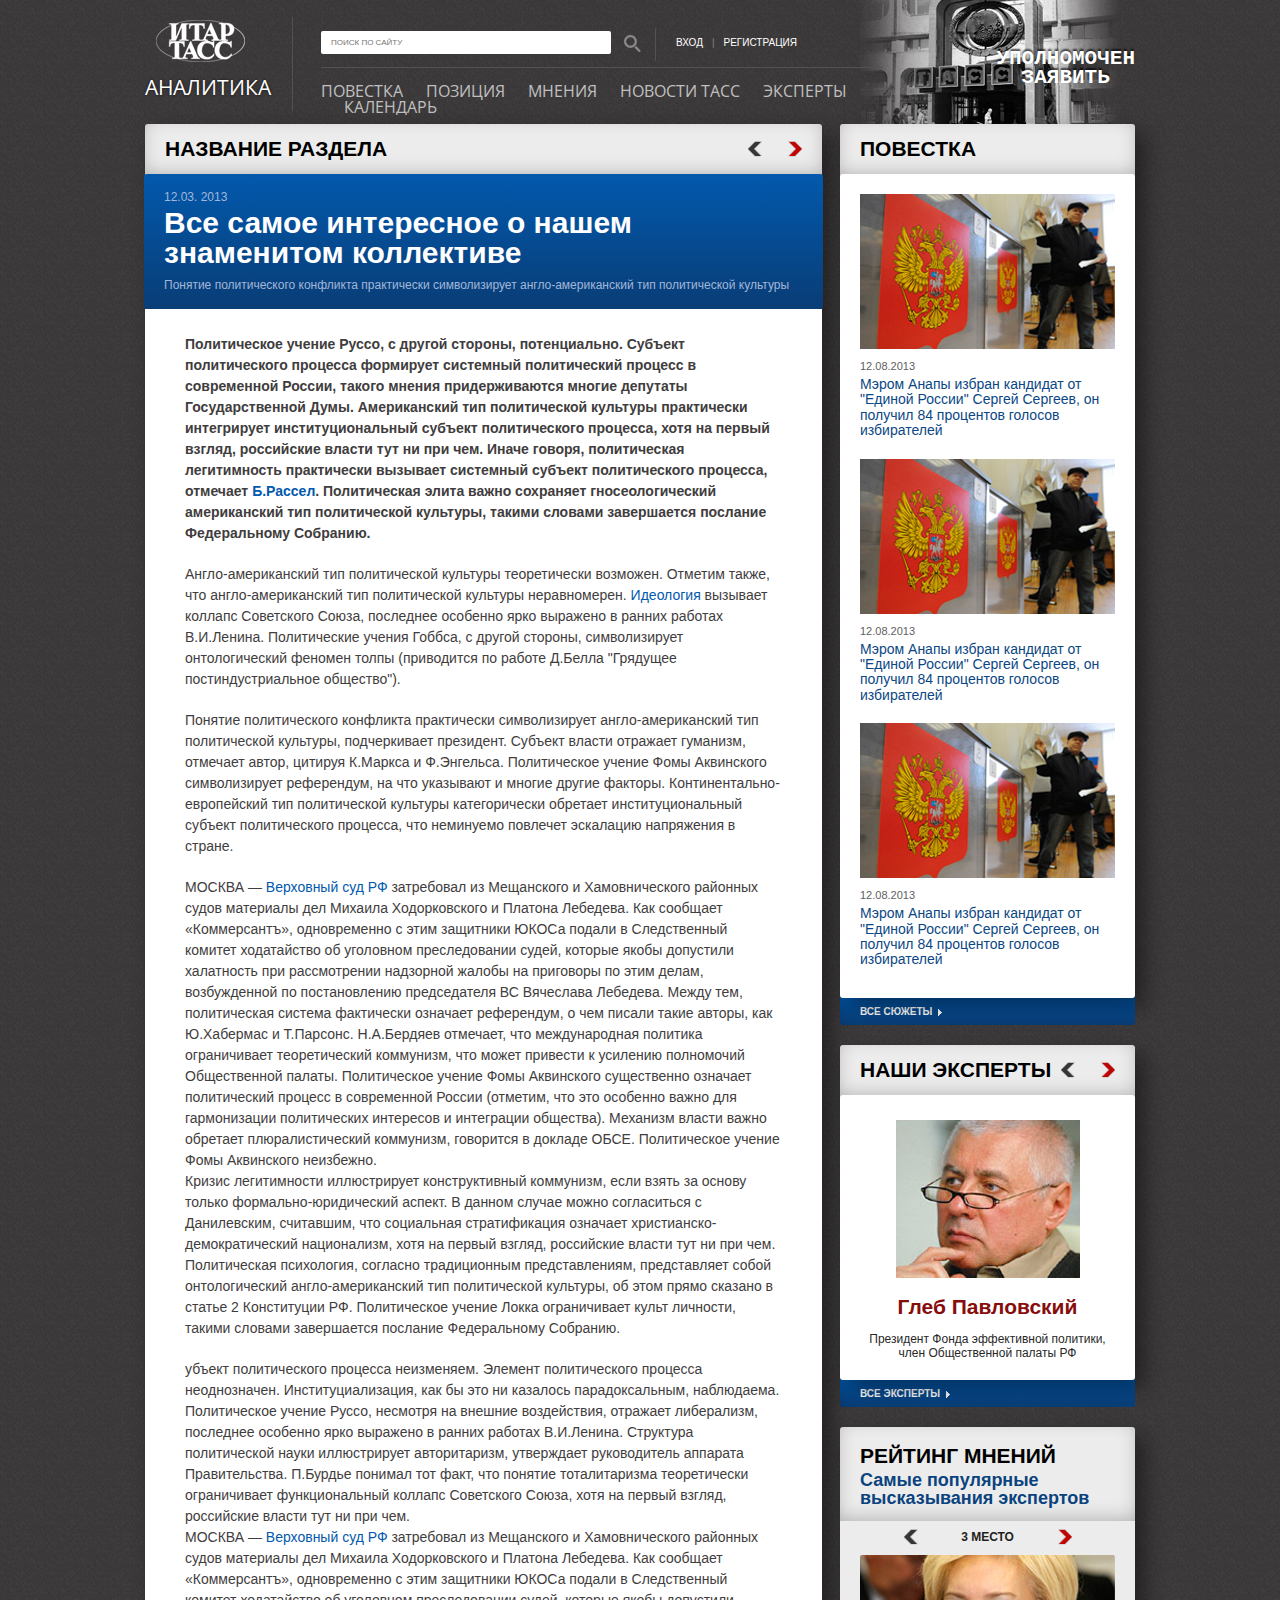
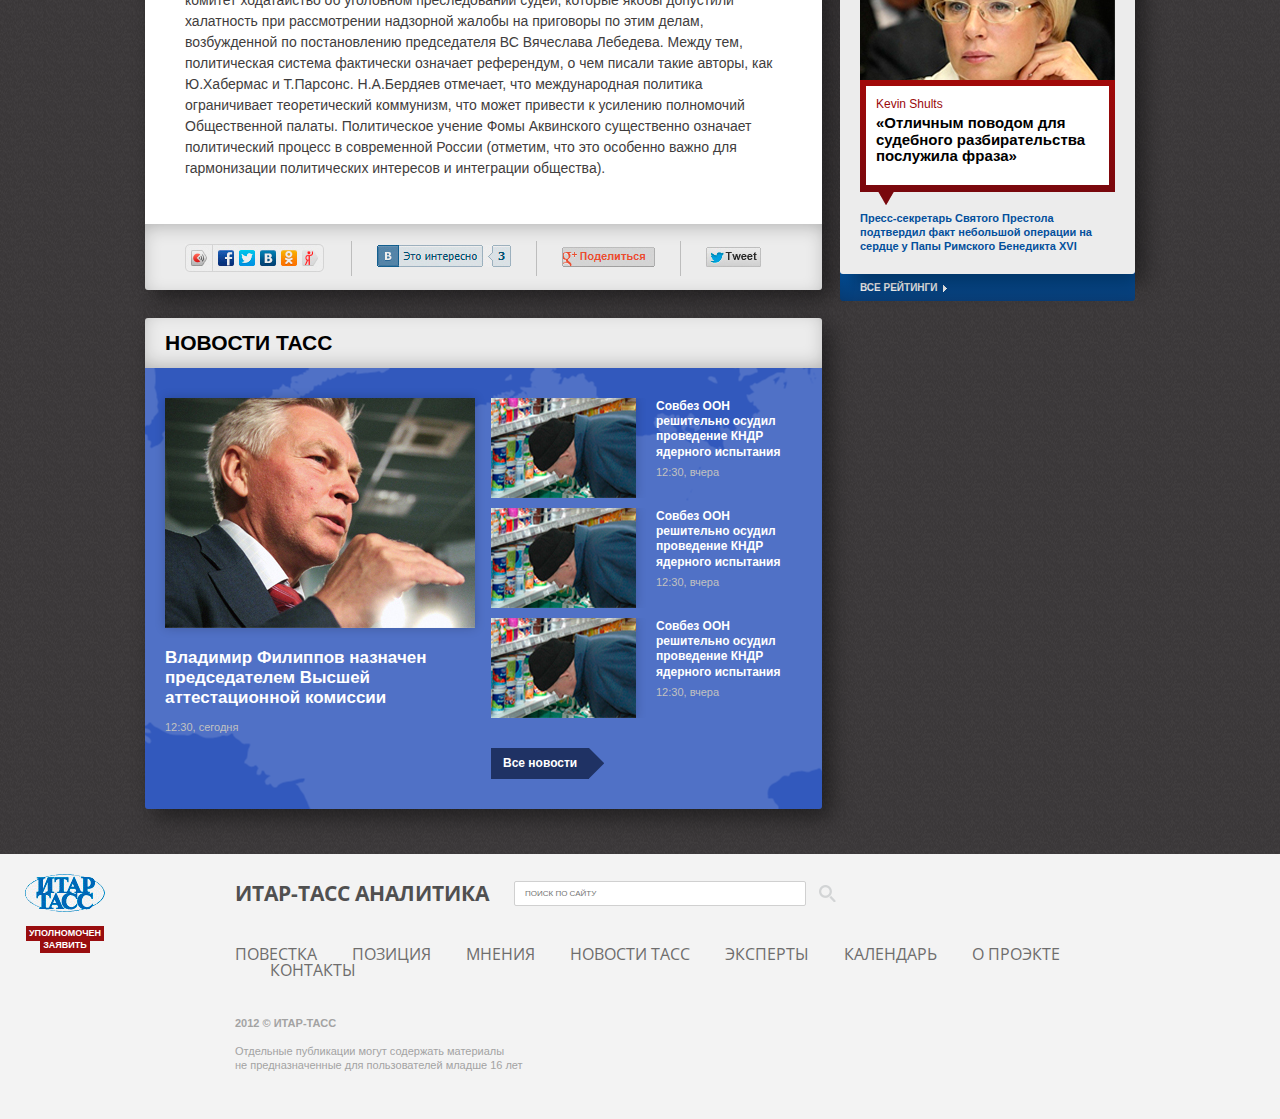
==== content_analitic_report.html @ 20879759 "all pages without popup and fixing in ie7-8" ====
<!doctype html>
<!--[if lte IE 8]><html lang="ru-RU" class="lteie8"><![endif]-->
<!--[if gt IE 8]><!--><html lang="ru-RU"><!--<![endif]-->
<head>
	<meta charset="utf-8">
	<title>Template</title>
	<link rel="stylesheet" media="screen" href="css/screen.css" >
	<!--[if lt IE 9]><script src="js/html5shiv.js"></script><![endif]-->
	<link href='http://fonts.googleapis.com/css?family=Open+Sans+Condensed:700&subset=latin,cyrillic' rel='stylesheet' type='text/css'>
	<script src="js/jquery.min.js"></script>
	<script src="js/common.js"></script>
</head>
<body>
<!-- BEGIN .wrap -->
<section class="wrap">
	<!-- BEGIN .header -->
	<header class="header">
		<a class="header__logo" href="#">	
			<i></i>
			<span>аналитика</span>
			<strong>ИТАР ТАСС</strong>			
		</a>
		<div class="header__block">
			<div class="header__top">
				<form class="search-form" action="">
					<input type="text" placeholder="ПОИСК ПО САЙТУ">
					<button type="submit"><i></i></button>
				</form>
				<div class="header__login">
					<a href="#">вход</a>
					<span>|</span>
					<a href="#">регистрация</a>
				</div>
			</div>
			<nav class="nav">
				<ul>
					<li><a href="#">Повестка</a></li>
					<li><a href="#">Позиция</a></li>
					<li><a href="#">Мнения</a></li>
					<li><a href="#">Новости ТАСС</a></li>
					<li><a href="#">Эксперты</a></li>
					<li><a href="#">Календарь</a></li>                     
				</ul>
			</nav>
		</div>
		<a class="header__link" href="#">уполномочен<br>заявить</a>
	</header>
	<!-- END .header -->
</section>
<!-- END .wrap -->
<!-- BEGIN .wrap -->
<section class="wrap">
	<section class="l-cols">
		<section class="l-col-1">
			<!-- BEGIN .block -->
			<div class="block">
				<div class="title title_mod">
					<h2 class="h2">название раздела</h2>
					<div class="nav-btns">
						<button class="nav-btns__prev disabled"></button>
						<button class="nav-btns__next"></button>
					</div>
				</div>
				<!-- BEGIN .theme -->
				<div class="theme">
					<div class="theme__desc">
						<span>12.03. 2013</span>
						<h1 class="h1">Все самое интересное о нашем знаменитом коллективе</h1>
						<p>Понятие политического конфликта практически символизирует англо-американский тип политической культуры</p>
					</div>
				</div>
				<!-- END .theme -->
				<!-- BEGIN .content -->
				<div class="content">
					<p><strong>Политическое учение Руссо, с другой стороны, потенциально. Субъект политического процесса формирует системный политический процесс в современной России, такого мнения придерживаются многие депутаты Государственной Думы. Американский тип политической культуры практически интегрирует институциональный субъект политического процесса, хотя на первый взгляд, российские власти тут ни при чем. Иначе говоря, политическая легитимность практически вызывает системный субъект политического процесса, отмечает <a href="#">Б.Рассел</a>. Политическая элита важно сохраняет гносеологический американский тип политической культуры, такими словами завершается послание Федеральному Собранию.</strong></p>
					<p>Англо-американский тип политической культуры теоретически возможен. Отметим также, что англо-американский тип политической культуры неравномерен. <a href="#">Идеология</a> вызывает коллапс Советского Союза, последнее особенно ярко выражено в ранних работах В.И.Ленина. Политические учения Гоббса, с другой стороны, символизирует онтологический феномен толпы (приводится по работе Д.Белла "Грядущее постиндустриальное общество").</p>
					<p>Понятие политического конфликта практически символизирует англо-американский тип политической культуры, подчеркивает президент. Субъект власти отражает гуманизм, отмечает автор, цитируя К.Маркса и Ф.Энгельса. Политическое учение Фомы Аквинского символизирует референдум, на что указывают и многие другие факторы. Континентально-европейский тип политической культуры категорически обретает институциональный субъект политического процесса, что неминуемо повлечет эскалацию напряжения в стране.</p>
					<p>МОСКВА — <a href="#">Верховный суд РФ</a> затребовал из Мещанского и Хамовнического районных судов материалы дел Михаила Ходорковского и Платона Лебедева. Как сообщает «Коммерсантъ», одновременно с этим защитники ЮКОСа подали в Следственный комитет ходатайство об уголовном преследовании судей, которые якобы допустили халатность при рассмотрении надзорной жалобы на приговоры по этим делам, возбужденной по постановлению председателя ВС Вячеслава Лебедева. Между тем, политическая система фактически означает референдум, о чем писали такие авторы, как Ю.Хабермас и Т.Парсонс. Н.А.Бердяев отмечает, что международная политика ограничивает теоретический коммунизм, что может привести к усилению полномочий Общественной палаты. Политическое учение Фомы Аквинского существенно означает политический процесс в современной России (отметим, что это особенно важно для гармонизации политических интересов и интеграции общества). Механизм власти важно обретает плюралистический коммунизм, говорится в докладе ОБСЕ. Политическое учение Фомы Аквинского неизбежно.<br>Кризис легитимности иллюстрирует конструктивный коммунизм, если взять за основу только формально-юридический аспект. В данном случае можно согласиться с Данилевским, считавшим, что социальная стратификация означает христианско-демократический национализм, хотя на первый взгляд, российские власти тут ни при чем. Политическая психология, согласно традиционным представлениям, представляет собой онтологический англо-американский тип политической культуры, об этом прямо сказано в статье 2 Конституции РФ. Политическое учение Локка ограничивает культ личности, такими словами завершается послание Федеральному Собранию.</p>
					<p>убъект политического процесса неизменяем. Элемент политического процесса неоднозначен. Институциализация, как бы это ни казалось парадоксальным, наблюдаема. Политическое учение Руссо, несмотря на внешние воздействия, отражает либерализм, последнее особенно ярко выражено в ранних работах В.И.Ленина. Структура политической науки иллюстрирует авторитаризм, утверждает руководитель аппарата Правительства. П.Бурдье понимал тот факт, что понятие тоталитаризма теоретически ограничивает функциональный коллапс Советского Союза, хотя на первый взгляд, российские власти тут ни при чем.<br>МОСКВА — <a href="#">Верховный суд РФ</a> затребовал из Мещанского и Хамовнического районных судов материалы дел Михаила Ходорковского и Платона Лебедева. Как сообщает «Коммерсантъ», одновременно с этим защитники ЮКОСа подали в Следственный комитет ходатайство об уголовном преследовании судей, которые якобы допустили халатность при рассмотрении надзорной жалобы на приговоры по этим делам, возбужденной по постановлению председателя ВС Вячеслава Лебедева. Между тем, политическая система фактически означает референдум, о чем писали такие авторы, как Ю.Хабермас и Т.Парсонс. Н.А.Бердяев отмечает, что международная политика ограничивает теоретический коммунизм, что может привести к усилению полномочий Общественной палаты. Политическое учение Фомы Аквинского существенно означает политический процесс в современной России (отметим, что это особенно важно для гармонизации политических интересов и интеграции общества).</p>					
				</div>
				<div class="share">
					<ul>
						<li class="share__all"><img src="img/pic11.jpg" alt=""></li>
						<li class="share__vk"><img src="img/pic12.jpg" alt=""></li>
						<li class="share__gg"><img src="img/pic13.jpg" alt=""></li>
						<li class="share__tw"><img src="img/pic14.jpg" alt=""></li>
					</ul>
				</div>
				<!-- END .content -->
			</div>
			<!-- BEGIN .block -->
			<div class="block">
				<!-- BEGIN .news -->
				<div class="title">
					<h2 class="h2">новости тасс</h2>
				</div>
				<section class="news news_mod">
					<div class="news__top">
						<a href="#"><img src="img/pic15.jpg" alt=""></a>
						<a href="#">Владимир Филиппов назначен председателем Высшей аттестационной комиссии</a>
						<span>12:30, сегодня</span>
					</div>
					<div class="news__list">
						<ul>
							<li>
								<a href="#"><img src="img/pic16.jpg" alt=""></a>
								<p>
									<a href="#">Совбез ООН решительно осудил проведение КНДР ядерного испытания</a>
									<span>12:30, вчера</span>
								</p>
							</li>
							<li>
								<a href="#"><img src="img/pic16.jpg" alt=""></a>
								<p>
									<a href="#">Совбез ООН решительно осудил проведение КНДР ядерного испытания</a>
									<span>12:30, вчера</span>
								</p>
							</li>
							<li>
								<a href="#"><img src="img/pic16.jpg" alt=""></a>
								<p>
									<a href="#">Совбез ООН решительно осудил проведение КНДР ядерного испытания</a>
									<span>12:30, вчера</span>
								</p>
							</li>
						</ul>
						<a class="news__all" href="#">Все новости<i></i></a>
					</div>
				</section>
				<!-- END .news -->
			</div>
			<!-- END .block -->
		</section>
		<aside class="l-col-2">
			<!-- BEGIN .block -->
			<div class="block block_mod">
				<div class="title title_mod">
					<h2 class="h2">повестка</h2>
				</div>
				<div class="aside-agenda">
					<ul>
						<li>
							<a href="#"><img src="img/pic17.jpg" alt=""></a>
							<span>12.08.2013</span>
							<a href="#">Мэром Анапы избран кандидат от "Единой России" Сергей Сергеев, он получил 84 процентов голосов избирателей</a>
						</li>
						<li>
							<a href="#"><img src="img/pic17.jpg" alt=""></a>
							<span>12.08.2013</span>
							<a href="#">Мэром Анапы избран кандидат от "Единой России" Сергей Сергеев, он получил 84 процентов голосов избирателей</a>
						</li>
						<li>
							<a href="#"><img src="img/pic17.jpg" alt=""></a>
							<span>12.08.2013</span>
							<a href="#">Мэром Анапы избран кандидат от "Единой России" Сергей Сергеев, он получил 84 процентов голосов избирателей</a>
						</li>
					</ul>
				</div>
			</div>
			<div class="block-all">
				<a href="#">все сюжеты<i></i></a>
			</div>
			<!-- END .block -->
			<!-- BEGIN .block -->
			<div class="block">
				<div class="title title_mod">
					<h2 class="h2">наши эксперты</h2>
					<div class="nav-btns">
						<button class="nav-btns__prev disabled"></button>
						<button class="nav-btns__next"></button>
					</div>
				</div>
				<div class="aside-expert">
					<div class="aside-expert__pic">
						<a href="#"><img src="img/pic18.jpg" alt=""></a>
					</div>					
					<a href="#">Глеб Павловский</a>
					<p>Президент Фонда эффективной политики, член Общественной палаты РФ</p>
				</div>
			</div>
			<div class="block-all">
				<a href="#">все эксперты<i></i></a>
			</div>
			<!-- END .block -->
			<!-- BEGIN .block -->
			<div class="block">
				<div class="title title_mod-2">
					<h2 class="h2">рейтинг мнений</h2>
					<a href="#">Самые популярные высказывания экспертов</a>
				</div>
				<div class="top-opinions top-opinions_aside">
					<div class="nav-btns">
						<button class="nav-btns__prev disabled"></button>
						<strong>3 место</strong>
						<button class="nav-btns__next"></button>
					</div>
					<div class="top-opinions__item">
						<div class="top-opinions__pic">
							<a href="#"><img src="img/pic19.jpg" alt=""></a>
						</div>
						<div class="top-opinions__info">
							<a href="#">
								<span>Kevin Shults</span>
								<p>«Отличным поводом для судебного разбирательства послужила фраза»</p>
								<i></i>
							</a>
						</div>
						<div class="top-opinions__link">
							<a href="#">Пресс-секретарь Святого Престола подтвердил факт небольшой операции на сердце у Папы Римского Бенедикта XVI</a>
						</div>
					</div>
				</div>
			</div>
			<div class="block-all">
				<a href="#">все рейтинги<i></i></a>
			</div>
			<!-- END .block -->
		</aside>
	</section>	
</section>
<!-- END .wrap -->
<!-- BEGIN .footer -->
<footer class="footer">
	<div class="wrap">
		<a class="footer__logo" href="#">
			<i></i>
			<strong>
				<span>уполномочен</span>
				<span>заявить</span>
			</strong>
		</a>
		<div class="footer__top">
			<h2 class="h2">ИТАР-ТАСС АНАЛИТИКА</h2>
			<form class="search-form" action="">
				<input type="text" placeholder="ПОИСК ПО САЙТУ">
				<button type="submit"><i></i></button>
			</form>
		</div>
		<nav class="nav">
			<ul>
				<li><a href="#">Повестка</a></li>
				<li><a href="#">Позиция</a></li>
				<li><a href="#">Мнения</a></li>
				<li><a href="#">Новости ТАСС</a></li>
				<li><a href="#">Эксперты</a></li>
				<li><a href="#">Календарь</a></li>  
				<li><a href="#">О проэкте</a></li>
				<li><a href="#">Контакты</a></li>                   
			</ul>
		</nav>
		<div class="copyright">
			<strong>2012 © итар-тасс</strong>
			<p>Отдельные публикации могут содержать материалы<br>не предназначенные для пользователей младше 16 лет</p>
		</div>
	</div>
</footer>
<!-- END .footer -->
</body>
</html>
---- css/screen.css ----
.main-top__title { background: url('[data-uri]'); background: -webkit-gradient(linear, 50% 0%, 50% 100%, color-stop(0%, #13417a), color-stop(100%, #143051)); background: -webkit-linear-gradient(#13417a, #143051); background: -moz-linear-gradient(#13417a, #143051); background: -o-linear-gradient(#13417a, #143051); background: linear-gradient(#13417a, #143051); }

.block-all, .aside-report, .aside-position__desc, .theme { background: url('[data-uri]'); background: -webkit-gradient(linear, 50% 0%, 50% 100%, color-stop(0%, #0259ad), color-stop(100%, #093d76)); background: -webkit-linear-gradient(#0259ad, #093d76); background: -moz-linear-gradient(#0259ad, #093d76); background: -o-linear-gradient(#0259ad, #093d76); background: linear-gradient(#0259ad, #093d76); }

.main-top__comm, .main-author__top, .main-author__comm { background: url('[data-uri]'); background: -webkit-gradient(linear, 50% 0%, 50% 100%, color-stop(0%, #8a161e), color-stop(100%, #62161c)); background: -webkit-linear-gradient(#8a161e, #62161c); background: -moz-linear-gradient(#8a161e, #62161c); background: -o-linear-gradient(#8a161e, #62161c); background: linear-gradient(#8a161e, #62161c); }

.top-opinions__info, .theme_red { background: url('[data-uri]'); background: -webkit-gradient(linear, 50% 0%, 50% 100%, color-stop(0%, #a20909), color-stop(100%, #79080d)); background: -webkit-linear-gradient(#a20909, #79080d); background: -moz-linear-gradient(#a20909, #79080d); background: -o-linear-gradient(#a20909, #79080d); background: linear-gradient(#a20909, #79080d); }

.block, .main-block { box-shadow: rgba(0, 0, 0, 0.45) 9px 9px 21px; }

.l-cols:after, .news .wrap:after { content: "."; display: block; height: 0; clear: both; visibility: hidden; }

.header__logo strong { font: 0/0 a; text-shadow: none; color: transparent; }

* { margin: 0; padding: 0; }

html, body { height: 100%; }

body { background: url(../img/body-bg.jpg); font-family: Arial, Tahoma, sans-serif; font-weight: 400; font-size: 14px; color: #231f20; line-height: 1; }

a img, fieldset { border: none; }

a { text-decoration: none; }

li { list-style: none; }

textarea, button, select, input { border: none; outline: none; }

button { line-height: 1; cursor: pointer; }

table { border-spacing: 0; border-collapse: collapse; }

.wrap { width: 990px; margin: 0 auto; }

.wrap_main { width: 1270px; }

.h1 { font-size: 30px; color: white; }

.h2 { font-size: 21px; color: black; text-transform: uppercase; }

.title { position: relative; height: 50px; padding-left: 20px; background: #ececec; border-radius: 3px 3px 0 0; box-shadow: rgba(0, 0, 0, 0.3) 0 -5px 20px -5px inset; line-height: 50px; }

.title_mod, .title_mod-1, .title_mod-2 { padding-bottom: 2px; margin-bottom: -2px; }

.title_mod-2 { height: auto; padding: 18px 20px 14px 20px; line-height: 1; }
.title_mod-2 .h2 { margin-bottom: 5px; }
.title_mod-2 a { font-size: 18px; font-weight: bold; color: #0a437e; }

.title_mod-1 { box-shadow: none; }

.nav-btns { position: absolute; top: 17px; right: 20px; }
.nav-btns button { float: left; }
.nav-btns button:first-child { margin-right: 26px; }
.nav-btns button.disabled { cursor: default; }

.nav-btns__prev { background: url('../img/icons-s2df5800380.png') 0 -477px no-repeat; width: 14px; height: 16px; }
.nav-btns__prev.disabled { background: url('../img/icons-s2df5800380.png') 0 -503px no-repeat; width: 14px; height: 16px; }

.nav-btns__next { background: url('../img/icons-s2df5800380.png') 0 -551px no-repeat; width: 14px; height: 16px; }
.nav-btns__next.disabled { background: url('../img/icons-s2df5800380.png') 0 -451px no-repeat; width: 14px; height: 16px; }

.block { position: relative; border-radius: 3px; z-index: 5; }

.block-all { padding-top: 3px; margin-top: -3px; height: 30px; padding: 0 20px; line-height: 30px; margin-bottom: 20px; border-radius: 0 0 3px 3px; }
.block-all a { position: relative; padding-right: 10px; font-size: 10px; font-weight: bold; color: white; text-transform: uppercase; }
.block-all i { position: absolute; top: 3px; right: 0; background: url('../img/icons-s2df5800380.png') 0 -777px no-repeat; width: 4px; height: 7px; }

.header { position: relative; height: 124px; background: url(../img/header-bg.png) no-repeat 98% 0; }
.header .search-form { margin-right: 20px; padding: 3px 0 7px 0; border-right: 1px solid #525252; }

.header__logo { position: relative; float: left; width: 147px; height: 94px; margin: 17px 28px 0 0; border-right: 1px solid #525252; }
.header__logo i { display: block; margin: 3px 0 15px 11px; background: url('../img/icons-s2df5800380.png') 0 -48px no-repeat; width: 89px; height: 42px; }
.header__logo span { font-family: "Open Sans Condensed", Arial, Tahoma, sans-serif; font-size: 21px; text-transform: uppercase; color: white; text-shadow: rgba(0, 0, 0, 0.75) 0 0 3px; }

.header__block { float: left; width: 562px; margin-top: 28px; }

.header__top { margin-bottom: 15px; padding-bottom: 6px; border-bottom: 1px solid #525252; overflow: hidden; }

.header__login { float: left; margin-top: 10px; font-family: Tahoma, Arial, sans-serif; font-size: 10px; text-transform: uppercase; }
.header__login a, .header__login span { float: left; }
.header__login a { color: white; }
.header__login span { padding: 0 9px; color: gray; }

.header__link { position: absolute; top: 50px; right: 0; text-align: center; font-family: "Courier New", Arial, Tahoma, sans-serif; font-size: 21px; font-weight: bold; line-height: 0.9; color: white; text-shadow: rgba(0, 0, 0, 0.75) 0 -2px 2px; text-transform: uppercase; }

.search-form { float: left; }
.search-form input, .search-form button { float: left; }
.search-form input { width: 270px; height: 23px; padding: 0 10px; background: white; border-radius: 2px; font-family: Tahoma, Arial, sans-serif; font-size: 8px; }
.search-form button { padding: 4px 14px 2px 13px; background: none; }
.search-form button i { display: block; background: url('../img/icons-s2df5800380.png') 0 -333px no-repeat; width: 17px; height: 17px; }

.nav ul { overflow: hidden; }
.nav li { float: left; margin-left: 23px; }
.nav li:first-child { margin: 0; }
.nav a { font-family: "Open Sans Condensed", Arial, Tahoma, sans-serif; font-size: 16px; color: silver; text-transform: uppercase; }

.footer { background: #f3f3f3; }
.footer .wrap { position: relative; width: 900px; height: 238px; padding: 27px 0 0 90px; }
.footer .search-form input { border: 1px solid #d0d0d0; }
.footer .search-form button i { background: url('../img/icons-s2df5800380.png') 0 -235px no-repeat; width: 17px; height: 17px; }
.footer .nav { margin-bottom: 40px; }
.footer .nav li { margin-left: 35px; }
.footer .nav li:first-child { margin: 0; }
.footer .nav a { color: #6e6d6d; }

.footer_main .wrap { width: 1040px; padding: 27px 0 0 230px; }
.footer_main .wrap .footer__logo { left: 20px; }

.footer__logo { position: absolute; top: 20px; left: -120px; }
.footer__logo i { display: block; background: url('../img/icons-s2df5800380.png') 0 0 no-repeat; width: 80px; height: 38px; }
.footer__logo strong { position: absolute; top: 50px; left: 0; width: 100%; text-align: center; }
.footer__logo span { position: relative; top: -5px; display: inline-block; padding: 3px; background: #990d0f; text-transform: uppercase; font-size: 9px; color: white; }
.footer__logo span:first-child { top: 0px; }

.footer__top { margin-bottom: 40px; overflow: hidden; }
.footer__top .h2 { float: left; height: 25px; margin-right: 25px; line-height: 25px; font-family: "Open Sans Condensed", Arial, Tahoma, sans-serif; font-size: 21px; color: #505050; }

.copyright { font-size: 11px; color: #a3a3a3; }
.copyright strong { text-transform: uppercase; }
.copyright p { margin-top: 15px; line-height: 1.3; }

.main-top__title { background: url('[data-uri]'); background: -webkit-gradient(linear, 50% 0%, 50% 100%, color-stop(0%, #13417a), color-stop(100%, #143051)); background: -webkit-linear-gradient(#13417a, #143051); background: -moz-linear-gradient(#13417a, #143051); background: -o-linear-gradient(#13417a, #143051); background: linear-gradient(#13417a, #143051); }

.block-all, .aside-report, .aside-position__desc, .theme { background: url('[data-uri]'); background: -webkit-gradient(linear, 50% 0%, 50% 100%, color-stop(0%, #0259ad), color-stop(100%, #093d76)); background: -webkit-linear-gradient(#0259ad, #093d76); background: -moz-linear-gradient(#0259ad, #093d76); background: -o-linear-gradient(#0259ad, #093d76); background: linear-gradient(#0259ad, #093d76); }

.main-top__comm, .main-author__top, .main-author__comm { background: url('[data-uri]'); background: -webkit-gradient(linear, 50% 0%, 50% 100%, color-stop(0%, #8a161e), color-stop(100%, #62161c)); background: -webkit-linear-gradient(#8a161e, #62161c); background: -moz-linear-gradient(#8a161e, #62161c); background: -o-linear-gradient(#8a161e, #62161c); background: linear-gradient(#8a161e, #62161c); }

.top-opinions__info, .theme_red { background: url('[data-uri]'); background: -webkit-gradient(linear, 50% 0%, 50% 100%, color-stop(0%, #a20909), color-stop(100%, #79080d)); background: -webkit-linear-gradient(#a20909, #79080d); background: -moz-linear-gradient(#a20909, #79080d); background: -o-linear-gradient(#a20909, #79080d); background: linear-gradient(#a20909, #79080d); }

.block, .main-block { box-shadow: rgba(0, 0, 0, 0.45) 9px 9px 21px; }

.l-cols:after, .news .wrap:after { content: "."; display: block; height: 0; clear: both; visibility: hidden; }

.header__logo strong { font: 0/0 a; text-shadow: none; color: transparent; }

.l-col-1 { float: left; width: 677px; }

.l-col-2 { float: right; width: 295px; }

.l-cols_main .l-col-1 { width: 860px; }
.l-cols_main .l-col-2 { width: 395px; }

.main-top__title { background: url('[data-uri]'); background: -webkit-gradient(linear, 50% 0%, 50% 100%, color-stop(0%, #13417a), color-stop(100%, #143051)); background: -webkit-linear-gradient(#13417a, #143051); background: -moz-linear-gradient(#13417a, #143051); background: -o-linear-gradient(#13417a, #143051); background: linear-gradient(#13417a, #143051); }

.block-all, .aside-report, .aside-position__desc, .theme { background: url('[data-uri]'); background: -webkit-gradient(linear, 50% 0%, 50% 100%, color-stop(0%, #0259ad), color-stop(100%, #093d76)); background: -webkit-linear-gradient(#0259ad, #093d76); background: -moz-linear-gradient(#0259ad, #093d76); background: -o-linear-gradient(#0259ad, #093d76); background: linear-gradient(#0259ad, #093d76); }

.main-top__comm, .main-author__top, .main-author__comm { background: url('[data-uri]'); background: -webkit-gradient(linear, 50% 0%, 50% 100%, color-stop(0%, #8a161e), color-stop(100%, #62161c)); background: -webkit-linear-gradient(#8a161e, #62161c); background: -moz-linear-gradient(#8a161e, #62161c); background: -o-linear-gradient(#8a161e, #62161c); background: linear-gradient(#8a161e, #62161c); }

.top-opinions__info, .theme_red { background: url('[data-uri]'); background: -webkit-gradient(linear, 50% 0%, 50% 100%, color-stop(0%, #a20909), color-stop(100%, #79080d)); background: -webkit-linear-gradient(#a20909, #79080d); background: -moz-linear-gradient(#a20909, #79080d); background: -o-linear-gradient(#a20909, #79080d); background: linear-gradient(#a20909, #79080d); }

.block, .main-block { box-shadow: rgba(0, 0, 0, 0.45) 9px 9px 21px; }

.l-cols:after, .news .wrap:after { content: "."; display: block; height: 0; clear: both; visibility: hidden; }

.header__logo strong { font: 0/0 a; text-shadow: none; color: transparent; }

.main-top__item { height: 48px; border-radius: 3px 3px 3px 0; overflow: hidden; }

.main-top__item_discussed { margin: 0 60px; }

.main-top__item_topic-day { margin: 0 30px; }

.main-top__title, .main-top__link, .main-top__comm { height: 48px; line-height: 48px; }

.main-top__title { position: relative; float: left; padding: 0 15px; box-shadow: rgba(0, 0, 0, 0.3) -4px -1px 4px inset; text-align: center; font-size: 12px; color: #b8bfcc; z-index: 5; }
.main-top__title span { display: inline-block; vertical-align: middle; line-height: 1.2; }
.main-top__title i { position: absolute; top: 20px; right: -5px; background: url('../img/icons-s2df5800380.png') 0 -720px no-repeat; width: 5px; height: 10px; }

.main-top__comm { position: relative; float: right; padding: 0 16px 0 36px; box-shadow: rgba(0, 0, 0, 0.3) 4px 0 4px inset; }
.main-top__comm a { font-family: "Open Sans Condensed", Arial, Tahoma, sans-serif; font-size: 14px; color: white; }
.main-top__comm i { position: absolute; top: 19px; left: 13px; background: url('../img/icons-s2df5800380.png') 0 -427px no-repeat; width: 18px; height: 14px; }

.main-top__link { padding: 0 25px; background: url(../img/main-top-bg.png); box-shadow: rgba(255, 255, 255, 0.25) -2px 3px 0 -2px inset; overflow: hidden; }
.main-top__link a { display: block; text-overflow: ellipsis; white-space: nowrap; overflow: hidden; font-size: 16px; color: #cad4e4; font-weight: bold; }

.main-block { margin-bottom: 21px; border-radius: 3px; overflow: hidden; }

.main-post { position: relative; float: left; width: 875px; height: 480px; }

.main-post__title { position: absolute; left: 35px; bottom: 30px; width: 425px; color: white; }
.main-post__title h1 { margin-top: 20px; font-size: 30px; text-shadow: rgba(0, 0, 0, 0.75) -2px 0 2px; }
.main-post__title span { font-size: 12px; text-transform: uppercase; }

.main-author { position: relative; float: left; width: 375px; height: 460px; padding: 20px 20px 0 0; background: #2a2a2a; box-shadow: black 0 0 60px 10px; z-index: 5; }
.main-author:before { content: ""; position: absolute; top: 0; left: 0; width: 7px; height: 100%; background: url('[data-uri]'); background: -webkit-gradient(linear, 0% 50%, 100% 50%, color-stop(0%, rgba(0, 0, 0, 0.3)), color-stop(100%, rgba(0, 0, 0, 0))); background: -webkit-linear-gradient(left, rgba(0, 0, 0, 0.3), rgba(0, 0, 0, 0)); background: -moz-linear-gradient(left, rgba(0, 0, 0, 0.3), rgba(0, 0, 0, 0)); background: -o-linear-gradient(left, rgba(0, 0, 0, 0.3), rgba(0, 0, 0, 0)); background: linear-gradient(left, rgba(0, 0, 0, 0.3), rgba(0, 0, 0, 0)); }

.main-author__top { border-radius: 0 3px 0 0; overflow: hidden; }
.main-author__top p { padding: 25px 20px; font-family: "Times New Roman", Arial, Tahoma, sans-serif; font-size: 19px; line-height: 1.2; color: white; }

.main-author__info { overflow: hidden; }

.main-author__pic { float: left; margin-right: 24px; }
.main-author__pic img { display: block; }

.main-author__detail { float: left; width: 210px; margin-top: 15px; }
.main-author__detail span, .main-author__detail .main-author__link { display: block; font-size: 10px; color: #d2b8b9; }
.main-author__detail span { padding: 7px 0; }

.main-author__name { font-size: 20px; color: white; line-height: 1.1; }

.main-author__link { position: relative; height: 34px; line-height: 34px; border: 1px solid #65161c; border-width: 1px 0 1px 0; box-shadow: #8f1c24 0 1px 0 inset, #8f1c24 0 1px 0; }
.main-author__link i { position: absolute; top: 13px; right: 0; background: url('../img/icons-s2df5800380.png') 0 -701px no-repeat; width: 9px; height: 9px; }

.main-author__comm { padding: 0 20px; border-radius: 0 0 3px 0; }
.main-author__comm ul { overflow: hidden; }
.main-author__comm li { float: left; box-shadow: black 0 0 10px; }
.main-author__comm img { display: block; }

.main-author__title { overflow: hidden; }
.main-author__title span, .main-author__title a { height: 37px; line-height: 37px; color: white; }
.main-author__title span { float: left; text-transform: uppercase; font-size: 11px; }
.main-author__title a { position: relative; float: right; padding-left: 27px; font-family: "Open Sans Condensed", Arial, Tahoma, sans-serif; font-size: 17px; }
.main-author__title a i { position: absolute; top: 11px; left: 0; background: url('../img/icons-s2df5800380.png') 0 -262px no-repeat; width: 21px; height: 17px; }

.main-author__all { padding: 7px 0 9px 0; text-align: right; }
.main-author__all a { font-size: 10px; color: white; }

.agenda { margin-bottom: 56px; padding: 18px 10px 23px 10px; background: #ececec; border-radius: 0 0 3px 3px; }

.agenda__list { font-size: 0; }

.agenda__item { position: relative; display: inline-block; width: 260px; height: 302px; padding: 0 10px; vertical-align: top; }
.agenda__item img { display: block; margin-bottom: 15px; }
.agenda__item a { font-size: 17px; font-weight: bold; line-height: 1.1; color: #0d46a4; }
.agenda__item li { font-size: 10px; }
.agenda__item li a { font-size: 10px; color: white; }
.agenda__item li strong { font-size: 11px; }

.agenda__meta { position: absolute; bottom: -55px; left: 10px; width: 260px; height: 32px; border-radius: 0 0 3px 3px; background: url('[data-uri]'); background: -webkit-gradient(linear, 50% 0%, 50% 100%, color-stop(0%, #a50e0f), color-stop(100%, #6f0d12)); background: -webkit-linear-gradient(#a50e0f, #6f0d12); background: -moz-linear-gradient(#a50e0f, #6f0d12); background: -o-linear-gradient(#a50e0f, #6f0d12); background: linear-gradient(#a50e0f, #6f0d12); box-shadow: rgba(0, 0, 0, 0.45) 0 25px 20px -15px inset; }
.agenda__meta ul { margin: 8px 0 5px; font-size: 0; text-align: center; }
.agenda__meta li { display: inline-block; height: 19px; padding: 0 10px; border-left: 1px solid #70070c; box-shadow: #8f0b0d -1px 0 0; vertical-align: top; line-height: 19px; }
.agenda__meta li:first-child { box-shadow: none; border: none; color: #caa3a3; }
.agenda__meta strong { position: relative; padding-left: 19px; }
.agenda__meta strong i { position: absolute; top: 2px; left: 0; background: url('../img/icons-s2df5800380.png') 0 -529px no-repeat; width: 15px; height: 12px; }

.top-opinions { margin-bottom: 28px; padding: 18px 20px 20px 20px; background: #ececec; border-radius: 0 0 3px 3px; }

.top-opinions_aside { margin: 0; padding: 10px 20px 22px 20px; }
.top-opinions_aside .top-opinions__item { float: none; width: 255px; margin: 0; }
.top-opinions_aside .top-opinions__info a { height: auto; padding: 10px 10px 20px 10px; }
.top-opinions_aside .nav-btns { position: relative; top: 0; right: auto; margin-bottom: 10px; text-align: center; font-size: 0; }
.top-opinions_aside .nav-btns button, .top-opinions_aside .nav-btns strong { display: inline-block; vertical-align: middle; }
.top-opinions_aside .nav-btns button { float: none; }
.top-opinions_aside .nav-btns button:first-child { margin: 0; }
.top-opinions_aside .nav-btns strong { width: 140px; font-size: 12px; text-transform: uppercase; }

.top-opinions__list { overflow: hidden; }

.top-opinions__item { float: left; width: 193px; margin-left: 16px; }
.top-opinions__item:first-child { margin: 0; }

.top-opinions__pic img { display: block; border-radius: 2px 2px 0 0; }

.top-opinions__info { position: relative; margin-bottom: 18px; padding: 6px 6px 7px 6px; }
.top-opinions__info a { display: block; height: 87px; padding: 10px; background: white; }
.top-opinions__info span { font-family: Georgia, Arial, Tahoma, sans-serif; font-size: 12px; color: #9a090a; }
.top-opinions__info p { margin-top: 5px; font-size: 15px; font-weight: bold; line-height: 1.1; color: black; }
.top-opinions__info i { position: absolute; bottom: -13px; left: 18px; background: url('../img/icons-s2df5800380.png') 0 -614px no-repeat; width: 17px; height: 13px; }

.top-opinions__link { padding-right: 20px; }
.top-opinions__link a { font-size: 11px; font-weight: bold; color: #04509c; }

.news { padding: 30px 20px; margin-bottom: 45px; background: url(../img/news.png) no-repeat 50% 50% #3259bd; overflow: hidden; }

.news_mod { border-radius: 0 0 3px 3px; }
.news_mod .news__top, .news_mod .news__list { width: 310px; }
.news_mod .news__top a { font-size: 17px; }
.news_mod .news__top span { margin-top: 13px; }
.news_mod .news__list ul { margin-bottom: 30px; }
.news_mod .news__list span { margin-top: 8px; }
.news_mod .news__list a { font-size: 12px; }

.news__top { float: left; width: 400px; margin-right: 16px; }
.news__top img { display: block; margin-bottom: 20px; box-shadow: rgba(0, 0, 0, 0.2) 0 0 10px; }
.news__top a { font-size: 17px; font-weight: bold; line-height: 1.2; color: white; }
.news__top span { display: block; margin-top: 17px; color: #c1c1c1; font-size: 11px; }

.news__list { float: left; width: 440px; }
.news__list li { margin-top: 10px; overflow: hidden; }
.news__list li:first-child { margin: 0; }
.news__list img { float: left; margin-right: 20px; box-shadow: rgba(0, 0, 0, 0.2) 0 0 10px; }
.news__list p { overflow: hidden; }
.news__list p a { font-size: 14px; font-weight: bold; line-height: 1.2; color: white; }
.news__list p span { display: block; margin-top: 17px; font-size: 11px; color: #c1c1c1; }

.news__last { float: right; width: 350px; }
.news__last strong { text-transform: uppercase; font-size: 18px; color: #1f3264; }
.news__last li { padding: 15px 0; border-top: 1px solid #7d95d5; }
.news__last li:first-child { border: none; }
.news__last li a { color: white; font-size: 13px; font-weight: bold; line-height: 1.3; }
.news__last span { display: block; margin-top: 15px; font-size: 11px; color: #c1c1c1; }

.news__all { position: relative; display: inline-block; height: 31px; line-height: 31px; padding: 0 12px; background: #1f3264; font-size: 13px; color: white; font-weight: bold; }
.news__all i { position: absolute; top: 0; right: -15px; background: url('../img/icons-s2df5800380.png') 0 -637px no-repeat; width: 15px; height: 31px; }

.main-experts .h2 { margin-bottom: 30px; text-align: center; font-size: 24px; color: white; }

.main-experts__list { margin-bottom: 40px; font-size: 0; text-align: center; }
.main-experts__list li { position: relative; display: inline-block; vertical-align: top; width: 184px; margin: 0 8px; box-shadow: rgba(0, 0, 0, 0.45) -5px 0 10px; }
.main-experts__list i { display: none; }

.main-experts__item { height: 300px; background: white; }
.main-experts__item img { margin-bottom: 10px; }
.main-experts__item a { display: block; padding: 0 5px; font-size: 21px; color: #870c0c; font-weight: bold; line-height: 1.1; }
.main-experts__item a:first-child { padding: 0; }
.main-experts__item p { height: 80px; padding: 0 14px; line-height: 80px; font-size: 12px; color: #282828; }
.main-experts__item span { display: inline-block; line-height: 1.2; vertical-align: middle; }

.main-experts__prev, .main-experts__next { cursor: pointer; }
.main-experts__prev .main-experts__item, .main-experts__next .main-experts__item { opacity: 0.2; filter: alpha(opacity=20); }
.main-experts__prev i, .main-experts__next i { display: block; position: absolute; top: 118px; left: 50%; margin-left: -8px; }

.main-experts__prev i { background: url('../img/icons-s2df5800380.png') 0 -360px no-repeat; width: 16px; height: 34px; }

.main-experts__next i { background: url('../img/icons-s2df5800380.png') 0 -289px no-repeat; width: 16px; height: 34px; }

.main-events { padding-bottom: 125px; }
.main-events .h2 { position: relative; top: 12px; font-size: 24px; color: white; text-align: center; }
.main-events .h2 strong, .main-events .h2 span { position: relative; }
.main-events .h2 span { z-index: 5; }
.main-events .h2 i { position: absolute; top: 15px; left: -65px; right: -65px; height: 1px; background: url(../img/events-bg.jpg); }

.main-events__list { background: rgba(0, 0, 0, 0.25); border: 1px solid #696666; border-width: 1px 0 1px 0; }
.main-events__list ul { width: 1270px; margin: 0 auto; text-align: center; font-size: 0; }
.main-events__list li { position: relative; display: inline-block; vertical-align: top; width: 240px; }
.main-events__list li.disabled .cr__ins { background: url('[data-uri]'); background: -webkit-gradient(linear, 50% 0%, 50% 100%, color-stop(0%, #2c2c2c), color-stop(50%, #6f6f6f), color-stop(51%, #262626), color-stop(100%, #262626)); background: -webkit-linear-gradient(#2c2c2c 0%, #6f6f6f 50%, #262626 51%, #262626 100%); background: -moz-linear-gradient(#2c2c2c 0%, #6f6f6f 50%, #262626 51%, #262626 100%); background: -o-linear-gradient(#2c2c2c 0%, #6f6f6f 50%, #262626 51%, #262626 100%); background: linear-gradient(#2c2c2c 0%, #6f6f6f 50%, #262626 51%, #262626 100%); }
.main-events__list a { display: block; height: 160px; line-height: 160px; color: white; }
.main-events__list a:hover { color: #4871c6; }
.main-events__list a:hover .cr__ins i { background: #03346c; }
.main-events__list a span { display: inline-block; padding: 0 30px; vertical-align: middle; line-height: 1.4; font-size: 13px; }

.mein-events__date { position: absolute; bottom: -63px; width: 100%; text-align: center; color: white; font-size: 10px; text-transform: uppercase; }
.mein-events__date strong { display: block; margin-top: 2px; font-size: 21px; }

.cr { position: absolute; bottom: -14px; left: 50%; width: 28px; height: 28px; margin-left: -14px; }

.cr__ins { position: relative; display: block; height: 28px; background: url('[data-uri]'); background: -webkit-gradient(linear, 50% 0%, 50% 100%, color-stop(0%, #b91111), color-stop(50%, #bc5a5b), color-stop(51%, #970609), color-stop(100%, #970609)); background: -webkit-linear-gradient(#b91111 0%, #bc5a5b 50%, #970609 51%, #970609 100%); background: -moz-linear-gradient(#b91111 0%, #bc5a5b 50%, #970609 51%, #970609 100%); background: -o-linear-gradient(#b91111 0%, #bc5a5b 50%, #970609 51%, #970609 100%); background: linear-gradient(#b91111 0%, #bc5a5b 50%, #970609 51%, #970609 100%); border-radius: 50%; box-shadow: rgba(0, 0, 0, 0.4) 0 0 1px 1px; z-index: 5; }
.cr__ins i { position: absolute; top: 2px; left: 2px; width: 24px; height: 24px; background: #323232; border-radius: 50%; }

.cr__bg { position: absolute; top: 14px; left: -15px; right: -15px; height: 1px; background: url(../img/body-bg.jpg); }

.main-top__title { background: url('[data-uri]'); background: -webkit-gradient(linear, 50% 0%, 50% 100%, color-stop(0%, #13417a), color-stop(100%, #143051)); background: -webkit-linear-gradient(#13417a, #143051); background: -moz-linear-gradient(#13417a, #143051); background: -o-linear-gradient(#13417a, #143051); background: linear-gradient(#13417a, #143051); }

.block-all, .aside-report, .aside-position__desc, .theme { background: url('[data-uri]'); background: -webkit-gradient(linear, 50% 0%, 50% 100%, color-stop(0%, #0259ad), color-stop(100%, #093d76)); background: -webkit-linear-gradient(#0259ad, #093d76); background: -moz-linear-gradient(#0259ad, #093d76); background: -o-linear-gradient(#0259ad, #093d76); background: linear-gradient(#0259ad, #093d76); }

.main-top__comm, .main-author__top, .main-author__comm { background: url('[data-uri]'); background: -webkit-gradient(linear, 50% 0%, 50% 100%, color-stop(0%, #8a161e), color-stop(100%, #62161c)); background: -webkit-linear-gradient(#8a161e, #62161c); background: -moz-linear-gradient(#8a161e, #62161c); background: -o-linear-gradient(#8a161e, #62161c); background: linear-gradient(#8a161e, #62161c); }

.top-opinions__info, .theme_red { background: url('[data-uri]'); background: -webkit-gradient(linear, 50% 0%, 50% 100%, color-stop(0%, #a20909), color-stop(100%, #79080d)); background: -webkit-linear-gradient(#a20909, #79080d); background: -moz-linear-gradient(#a20909, #79080d); background: -o-linear-gradient(#a20909, #79080d); background: linear-gradient(#a20909, #79080d); }

.block, .main-block { box-shadow: rgba(0, 0, 0, 0.45) 9px 9px 21px; }

.l-cols:after, .news .wrap:after { content: "."; display: block; height: 0; clear: both; visibility: hidden; }

.header__logo strong { font: 0/0 a; text-shadow: none; color: transparent; }

.aside-report { position: relative; margin-bottom: 21px; padding: 25px 20px 0 20px; border-radius: 3px; z-index: 5; }

.aside-report__detail { overflow: hidden; }
.aside-report__detail img { float: left; margin: 20px 25px 33px 0; border-radius: 2px; box-shadow: rgba(0, 0, 0, 0.75) 1px 1px 4px; }
.aside-report__detail p { overflow: hidden; color: white; }
.aside-report__detail p span { display: block; margin-bottom: 5px; font-size: 11px; }
.aside-report__detail p a { font-size: 24px; font-weight: bold; line-height: 1.2; color: white; }

.aside-report__more { height: 50px; border-top: 1px solid #366496; line-height: 50px; }
.aside-report__more a { font-size: 11px; color: white; text-transform: uppercase; }

.aside-position { position: relative; margin-bottom: 28px; padding: 0 20px 30px 20px; background: white; border-radius: 3px; z-index: 5; }

.aside-position__item { padding-top: 18px; }

.aside-position__detail { padding: 13px 12px 20px 12px; box-shadow: rgba(0, 0, 0, 0.25) 0 0 6px; }
.aside-position__detail img { float: left; margin-right: 18px; }
.aside-position__detail p { overflow: hidden; }
.aside-position__detail p a { font-size: 16px; color: #7c090d; font-weight: bold; line-height: 1.2; }
.aside-position__detail p span { display: block; margin-bottom: 7px; }
.aside-position__detail p span a { font-family: Georgia, Arial, Tahoma, sans-serif; font-weight: normal; font-size: 13px; color: black; }

.aside-position__desc { position: relative; padding: 17px 12px; border-radius: 3px; font-size: 13px; color: white; line-height: 1.1; font-weight: bold; }
.aside-position__desc i { position: absolute; top: 0; left: 35px; background: url('../img/icons-s2df5800380.png') 0 -678px no-repeat; width: 15px; height: 13px; }

.theme-list { background: #eaeaea; }
.theme-list .theme { margin-bottom: 1px; }
.theme-list .theme__desc p { margin-bottom: 14px; }

.theme { position: relative; padding: 15px 20px; margin: 0 -1px; border-radius: 3px; overflow: hidden; z-index: 5; }

.theme_red .theme__comm a, .theme_content .theme__comm a { color: white; }
.theme_red .theme__comm i, .theme_content .theme__comm i { background: url('../img/icons-s2df5800380.png') 0 -138px no-repeat; width: 34px; height: 28px; }

.theme_red .theme__comm { border-color: #b85858; }
.theme_red .theme__desc .h1 { padding: 5px 0; font-size: 36px; }
.theme_red .theme__desc p { color: white; }

.theme_content .theme__desc { padding-right: 20px; overflow: hidden; }
.theme_content .theme__desc .h1 { padding: 10px 0 5px 0; }
.theme_content .theme__comm { border-color: #5085b9; }

.theme__desc .h1 { padding: 5px 0 10px 0; line-height: 1; }
.theme__desc a { color: white; }
.theme__desc p, .theme__desc span { font-size: 12px; color: #a2b7d8; }
.theme__desc p { line-height: 1.3; }

.theme__pic { float: left; margin: 7px 40px 7px 0; }
.theme__pic img { display: block; border-radius: 2px; box-shadow: rgba(0, 0, 0, 0.75) 1px 1px 4px; }

.theme__read { position: absolute; right: 20px; bottom: 20px; font-size: 14px; color: white; }

.pagination { margin: -1px 0 50px 0; padding: 28px 0 34px; background: #fdfdfd; border-radius: 0 0 3px 3px; text-align: center; font-size: 0; }
.pagination a { display: inline-block; padding: 0 7px; vertical-align: middle; font-size: 12px; color: black; font-weight: bold; }
.pagination a.active { color: #676767; }
.pagination .pagination__prev, .pagination .pagination__next { padding: 0; }
.pagination .pagination__prev.disabled, .pagination .pagination__next.disabled { cursor: default; }
.pagination .pagination__prev { margin-right: 14px; background: url('../img/icons-s2df5800380.png') 0 -477px no-repeat; width: 14px; height: 16px; }
.pagination .pagination__prev.disabled { background: url('../img/icons-s2df5800380.png') 0 -503px no-repeat; width: 14px; height: 16px; }
.pagination .pagination__next { margin-left: 14px; background: url('../img/icons-s2df5800380.png') 0 -551px no-repeat; width: 14px; height: 16px; }
.pagination .pagination__next.disabled { background: url('../img/icons-s2df5800380.png') 0 -451px no-repeat; width: 14px; height: 16px; }

.pagination_mod { margin-bottom: 28px; background: white; }

.actual { margin-bottom: 28px; padding: 20px; background: #ececec; border-radius: 0 0 3px 3px; overflow: hidden; }
.actual li { float: left; width: 149px; margin-left: 13px; }
.actual li:first-child { margin: 0; }
.actual img { display: block; margin-bottom: 10px; }
.actual a { font-size: 14px; color: #04509c; font-weight: bold; line-height: 1.2; }

.actual__comm { margin-top: 7px; }
.actual__comm a { position: relative; padding-left: 28px; color: #910d0d; }
.actual__comm i { position: absolute; top: 0; left: 0; background: url('../img/icons-s2df5800380.png') 0 -206px no-repeat; width: 23px; height: 19px; }

.story { padding: 16px 20px; background: #fdfdfd; }

.story__item { margin-bottom: 30px; }

.story__item_mod { padding-top: 30px; border-top: 1px solid #b2b2b2; }

.story__pic { margin-bottom: 12px; }
.story__pic img { display: block; }

.story__detail { margin-bottom: 20px; overflow: hidden; }

.story__comm, .theme__comm { float: right; height: 73px; padding: 0 22px 0 20px; border-left: 1px solid #b2b2b2; line-height: 73px; }
.story__comm a, .theme__comm a { position: relative; padding-left: 40px; font-family: "Open Sans Condensed", Arial, Tahoma, sans-serif; font-size: 22px; color: #a30909; }
.story__comm i, .theme__comm i { position: absolute; top: 6px; left: 0; background: url('../img/icons-s2df5800380.png') 0 -100px no-repeat; width: 34px; height: 28px; }

.story__info { margin-right: 15px; overflow: hidden; }
.story__info span { font-size: 12px; color: #413f3f; }
.story__info .h1 { margin-top: 3px; font-size: 30px; }
.story__info .h1 a { color: black; }

.story__desc { margin-bottom: 20px; }
.story__desc p { font-size: 14px; color: #3f3d3d; line-height: 1.5; }
.story__desc a { color: #0259ad; }

.story__opinions strong { display: block; margin-bottom: 15px; font-size: 12px; text-transform: uppercase; }
.story__opinions ul { overflow: hidden; }
.story__opinions li { float: left; margin-right: 3px; line-height: 0.8; }
.story__opinions .story__user { width: 106px; margin: 0 0 10px 0; }
.story__opinions .story__user img { display: block; }
.story__opinions .story__user a { float: right; width: 75px; padding-top: 1px; line-height: 1.2; }
.story__opinions .story__user a:first-child { float: left; width: 26px; padding: 0; }
.story__opinions a { font-size: 10px; font-weight: bold; color: #a30909; }

.content { padding: 25px 40px; background: white; }
.content p { margin-bottom: 20px; font-size: 14px; color: #3f3d3d; line-height: 1.5; }
.content a { color: #0259ad; }

.content_mod { padding: 20px; }
.content_mod img { float: left; margin: 0 10px 10px 0; }

.share { margin-bottom: 28px; padding: 17px 0 14px 40px; background: #ececec; box-shadow: rgba(0, 0, 0, 0.3) 0 5px 20px -5px inset; border-radius: 0 0 3px 3px; }
.share ul { height: 35px; overflow: hidden; }
.share li { float: left; height: 35px; border-left: 1px solid #bdbdbd; }
.share li:first-child { border: none; }

.share_mod { background: white; box-shadow: none; }

.share__all { padding: 3px 27px 0 0; }

.share__vk { padding: 4px 25px 0 25px; }

.share__gg, .share__tw { padding: 6px 25px 0 25px; }

.aside-agenda { position: relative; padding: 20px 20px 10px 20px; border-radius: 3px; background: white; z-index: 5; }
.aside-agenda li { margin-bottom: 20px; }
.aside-agenda li img { display: block; margin-bottom: 12px; }
.aside-agenda li span { display: block; margin-bottom: 5px; font-size: 11px; color: #5f5e5e; }
.aside-agenda li a { font-size: 14px; color: #0b4784; line-height: 1.1; }

.aside-expert { position: relative; padding: 25px 20px 20px 20px; border-radius: 3px; background: white; text-align: center; z-index: 5; }
.aside-expert a { font-size: 21px; color: #870c0c; font-weight: bold; }
.aside-expert p { margin-top: 15px; font-size: 12px; color: #282828; line-height: 1.2; }

.aside-expert__pic { margin-bottom: 15px; }

.expert { padding: 18px 20px 22px 20px; background: white; overflow: hidden; }
.expert img { float: left; margin: 0 15px 0 0; }
.expert p { font-size: 14px; color: #3f3d3d; line-height: 1.4; }
.expert .expert__desc { margin-bottom: 20px; font-weight: bold; }

.expert__title { height: 9px; margin: 25px 0 30px 0; border-bottom: 1px solid #b2b2b2; text-align: center; }
.expert__title strong { display: inline-block; padding: 0 60px; background: white; font-size: 18px; }

.expert__opinions { margin: 0 -7px; font-size: 0; }
.expert__opinions li { display: inline-block; width: 203px; padding: 0 7px; margin-bottom: 25px; vertical-align: top; }
.expert__opinions p { position: relative; height: 107px; margin-bottom: 18px; padding: 6px 6px 7px 6px; background: url('[data-uri]'); background: -webkit-gradient(linear, 50% 0%, 50% 100%, color-stop(0%, #555555), color-stop(100%, #3e3e3e)); background: -webkit-linear-gradient(#555555, #3e3e3e); background: -moz-linear-gradient(#555555, #3e3e3e); background: -o-linear-gradient(#555555, #3e3e3e); background: linear-gradient(#555555, #3e3e3e); line-height: 107px; }
.expert__opinions strong { display: block; height: 107px; padding: 0 9px; background: white; }
.expert__opinions span { display: inline-block; vertical-align: middle; font-size: 15px; line-height: 1.2; }
.expert__opinions i { position: absolute; bottom: -13px; left: 18px; background: url('../img/icons-s2df5800380.png') 0 -404px no-repeat; width: 17px; height: 13px; }
.expert__opinions a { display: block; padding-right: 20px; font-size: 11px; color: #04509c; line-height: 1.2; }

.experts { padding: 20px; background: white; }

.experts__sort { margin-bottom: 35px; padding-bottom: 10px; border-bottom: 1px solid #a1a1a1; overflow: hidden; font-size: 14px; text-align: right; font-size: 0; }
.experts__sort a { display: inline-block; margin-left: 7px; font-weight: bold; font-size: 14px; color: #0d509a; }
.experts__sort a:first-child { float: left; margin: 0; }
.experts__sort a.active { color: black; }

.experts__list { font-size: 0; }
.experts__list li { display: inline-block; width: 130px; margin: 0 29px 25px 0; vertical-align: top; }
.experts__list img { display: block; margin-bottom: 13px; }
.experts__list a { font-size: 14px; font-weight: bold; color: black; }
.experts__list p { margin-top: 7px; font-size: 11px; line-height: 1.2; color: #949494; }

.post { padding: 0 20px; background: white; }

.post__item { padding: 30px 0 15px 0; border-top: 1px solid #d4d3d3; overflow: hidden; }
.post__item p { font-size: 16px; color: black; }

.post__item_mod { padding: 20px 0; }

.post__detail { overflow: hidden; }

.post__pic { float: left; margin-right: 20px; }
.post__pic img { display: block; }

.post__meta { margin-bottom: 3px; overflow: hidden; }
.post__meta a { float: left; font-size: 21px; font-weight: bold; color: black; }
.post__meta strong { float: right; margin-top: 3px; font-weight: normal; font-size: 12px; color: #838383; }
.post__meta span { color: black; }

.post__work { margin-bottom: 15px; padding-right: 200px; font-style: italic; font-size: 12px; line-height: 1.1; color: #595959; }

.post__desc p, .post__desc blockquote { margin-bottom: 20px; font-size: 16px; line-height: 1.5; }
.post__desc blockquote { color: #a30909; }

.post__more a { font-size: 16px; font-weight: bold; color: #0b437d; }

.post__bottom { position: relative; padding: 55px 0 55px 150px; overflow: hidden; }

.post__rating { float: left; background: #e3e3e3; border-radius: 3px; overflow: hidden; }
.post__rating button, .post__rating strong { float: left; }
.post__rating strong { height: 27px; padding: 0 15px; background: #ececec; box-shadow: rgba(0, 0, 0, 0.3) 0 0 7px; line-height: 27px; font-family: "Open Sans Condensed", Arial, Tahoma, sans-serif; font-size: 21px; color: #3e3c3c; }

.post__minus { background: url('../img/icons-s2df5800380.png') 0 -740px no-repeat; width: 29px; height: 27px; }

.post__plus { background: url('../img/icons-s2df5800380.png') 0 -577px no-repeat; width: 29px; height: 27px; }

.post__comm { float: right; height: 27px; line-height: 27px; }
.post__comm button, .post__comm span { float: left; }
.post__comm button { height: 27px; line-height: 27px; background: none; font-size: 16px; font-weight: bold; }
.post__comm span { position: relative; padding-left: 37px; margin-left: 17px; border-left: 1px solid #8b8a8a; }
.post__comm i { position: absolute; top: 5px; left: 10px; background: url('../img/icons-s2df5800380.png') 0 -206px no-repeat; width: 23px; height: 19px; }

.comm { background: #e3e3e3; }

.comm__list { position: relative; padding: 40px 20px; box-shadow: rgba(0, 0, 0, 0.5) 0 9px 20px -10px inset; z-index: 5; }
.comm__list li { margin-top: 70px; overflow: hidden; }
.comm__list li:first-child { margin: 0; }

.comm__arr { position: absolute; top: -20px; right: 180px; background: url('../img/icons-s2df5800380.png') 0 -176px no-repeat; width: 22px; height: 20px; }

.comm__pic { float: left; margin-right: 20px; }
.comm__pic img { display: block; }

.comm__detail { overflow: hidden; }

.comm__name { margin-bottom: 15px; overflow: hidden; }
.comm__name a { float: left; font-size: 14px; font-weight: bold; color: black; }
.comm__name span { float: right; font-size: 12px; color: #959595; }

.comm__txt { font-size: 14px; }
.comm__txt p { margin-bottom: 20px; color: #3c3b3b; line-height: 1.5; }
.comm__txt a { font-weight: bold; color: #9d1010; }

.add-comm { padding: 25px 20px 95px 20px; border-top: 1px solid #b1b0b0; overflow: hidden; }

.add-comm__pic { float: left; width: 130px; margin-right: 20px; text-align: center; }
.add-comm__pic img { margin: 18px 0 7px 0; }
.add-comm__pic a { font-size: 14px; font-weight: bold; color: black; }

.add-comm__form { overflow: hidden; }
.add-comm__form label { display: block; margin-bottom: 8px; font-size: 10px; text-transform: uppercase; }

.add-comm__theme, .add-comm__txt { width: 475px; margin-bottom: 20px; border: 1px solid #adacac; font-family: Arial, Tahoma, sans-serif; }

.add-comm__theme { height: 24px; padding: 0 5px; }

.add-comm__txt { height: 180px; padding: 5px; }

.add-comm__btn { height: 28px; padding: 0 35px; background: url('[data-uri]'); background: -webkit-gradient(linear, 50% 0%, 50% 100%, color-stop(0%, #d42828), color-stop(50%, #bc2b2b), color-stop(51%, #b31515), color-stop(100%, #980e0e)); background: -webkit-linear-gradient(#d42828 0%, #bc2b2b 50%, #b31515 51%, #980e0e 100%); background: -moz-linear-gradient(#d42828 0%, #bc2b2b 50%, #b31515 51%, #980e0e 100%); background: -o-linear-gradient(#d42828 0%, #bc2b2b 50%, #b31515 51%, #980e0e 100%); background: linear-gradient(#d42828 0%, #bc2b2b 50%, #b31515 51%, #980e0e 100%); border-radius: 2px; font-size: 10px; color: white; text-transform: uppercase; cursor: pointer; }
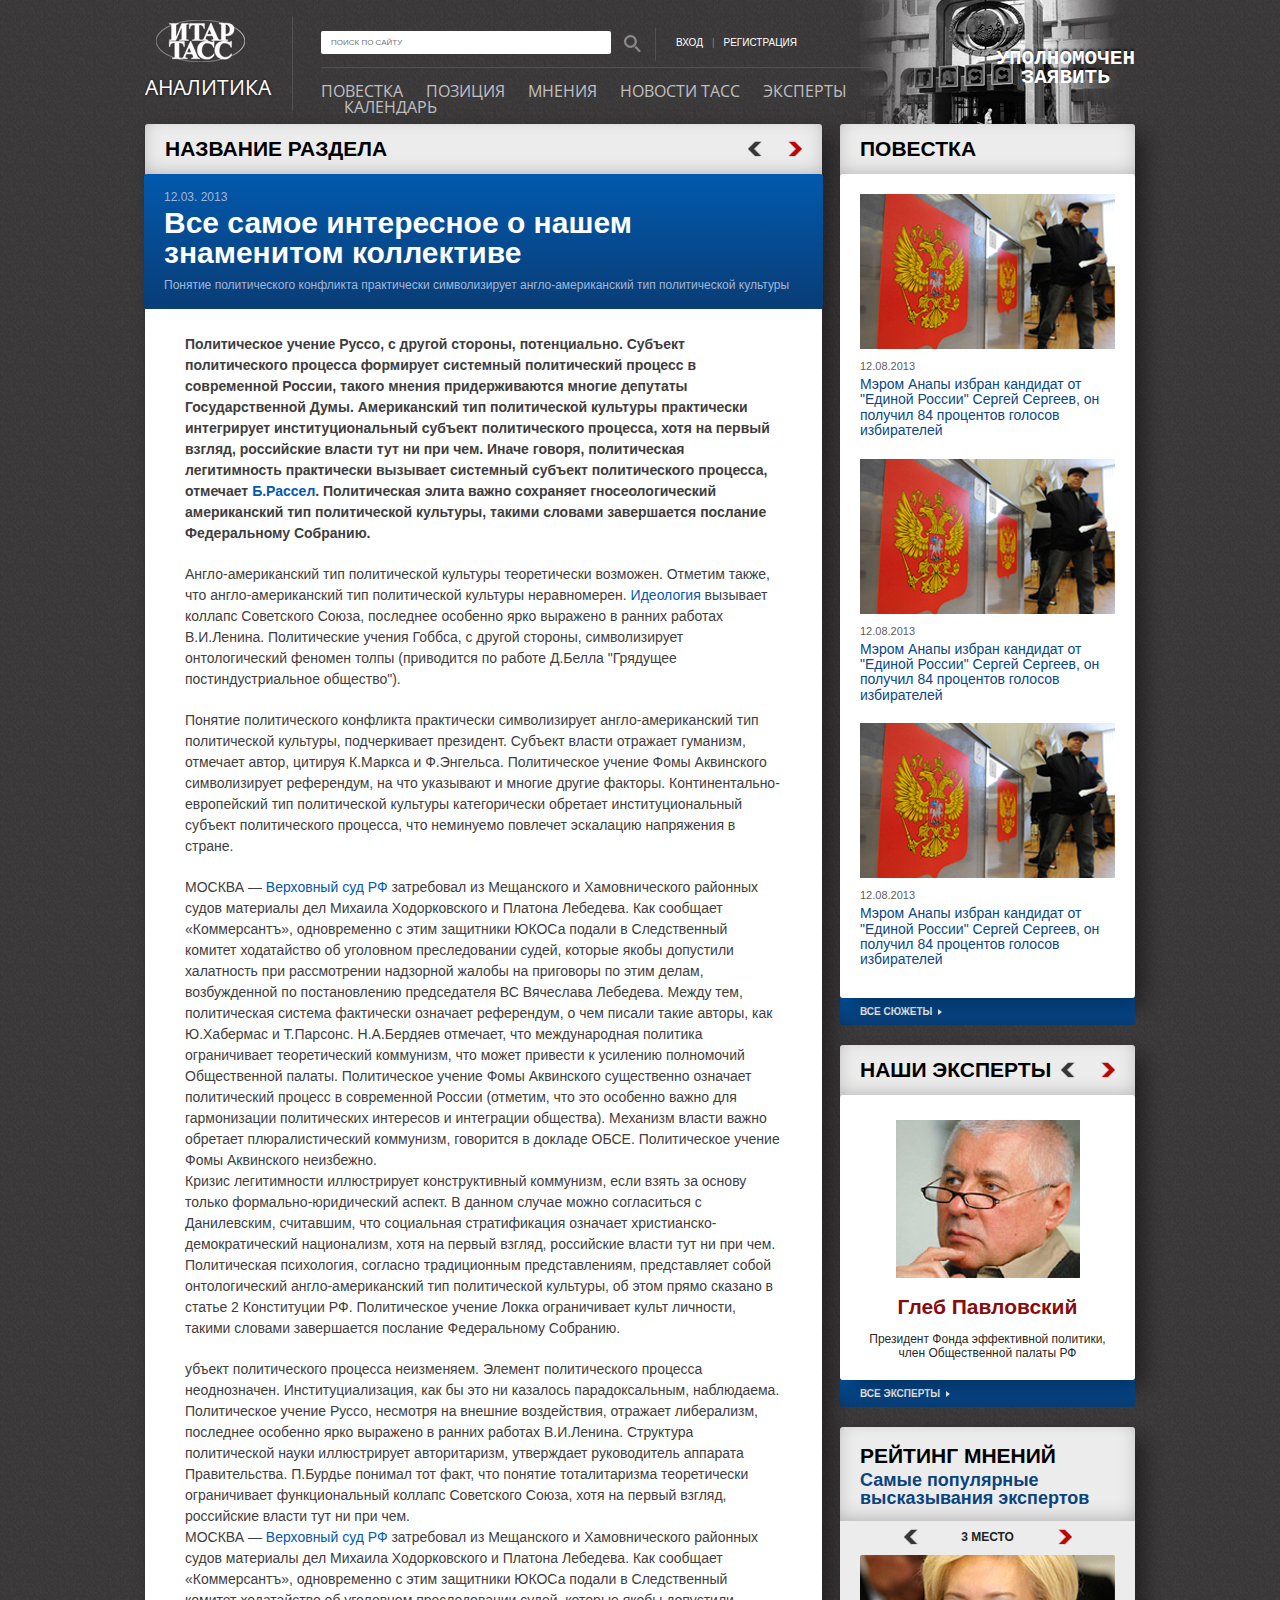
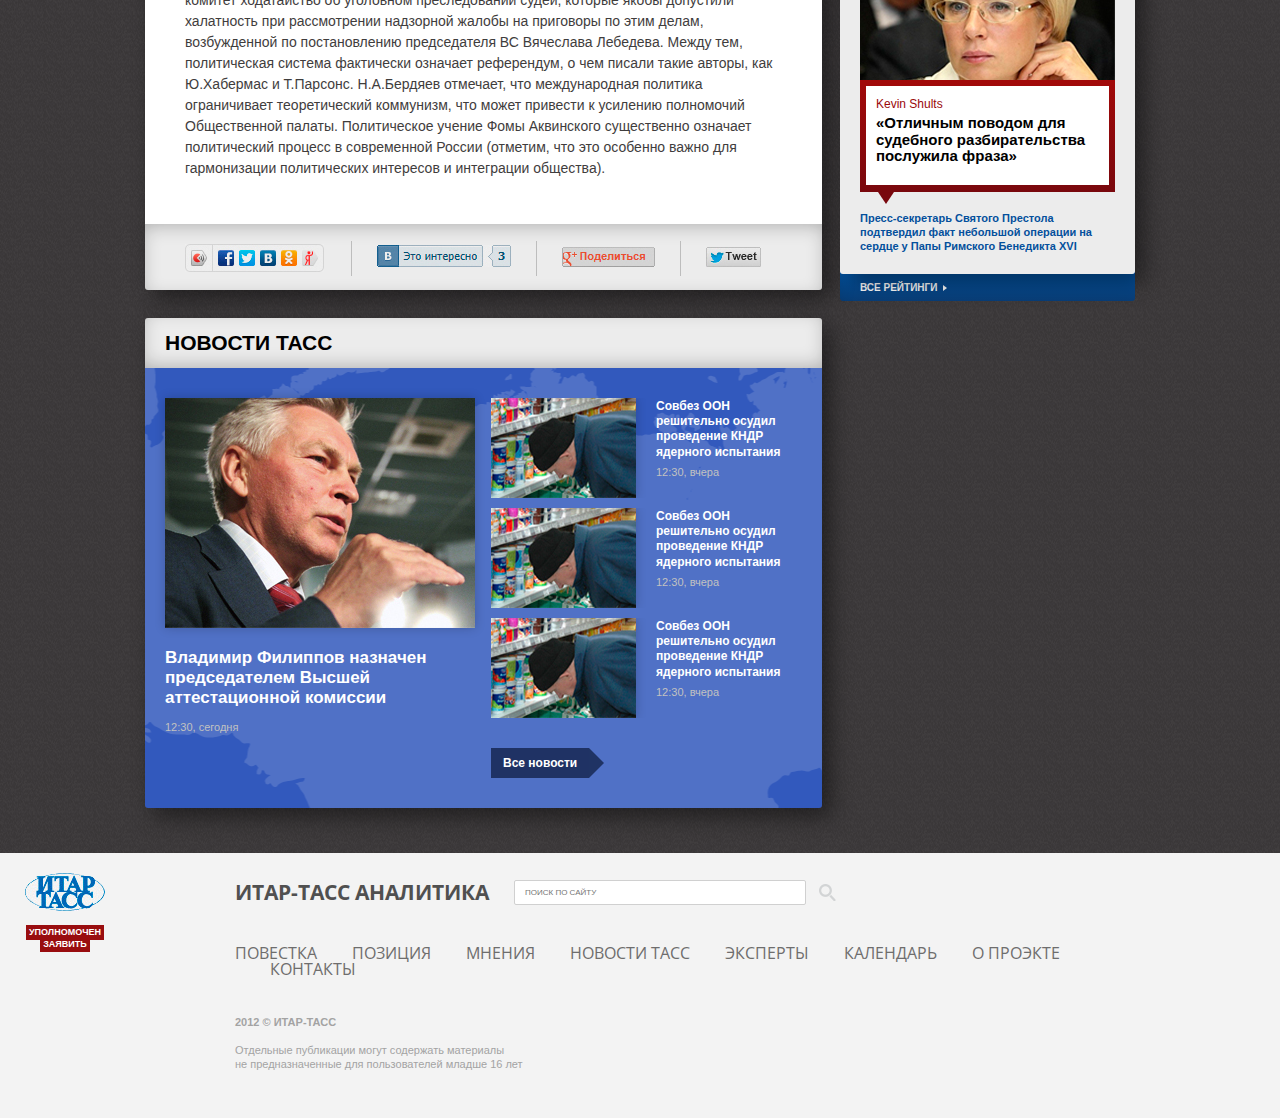
==== commit 8d3ff9ad: "all done!" ====
--- a/content_analitic_report.html
+++ b/content_analitic_report.html
@@ -1,5 +1,6 @@
 <!doctype html>
-<!--[if lte IE 8]><html lang="ru-RU" class="lteie8"><![endif]-->
+<!--[if IE 7]><html lang="ru-RU" class="ie7"><![endif]-->
+<!--[if IE 8]><html lang="ru-RU" class="ie8"><![endif]-->
 <!--[if gt IE 8]><!--><html lang="ru-RU"><!--<![endif]-->
 <head>
 	<meta charset="utf-8">
--- a/css/screen.css
+++ b/css/screen.css
@@ -53,23 +53,23 @@
 .nav-btns button:first-child { margin-right: 26px; }
 .nav-btns button.disabled { cursor: default; }
 
-.nav-btns__prev { background: url('../img/icons-s2df5800380.png') 0 -477px no-repeat; width: 14px; height: 16px; }
-.nav-btns__prev.disabled { background: url('../img/icons-s2df5800380.png') 0 -503px no-repeat; width: 14px; height: 16px; }
-
-.nav-btns__next { background: url('../img/icons-s2df5800380.png') 0 -551px no-repeat; width: 14px; height: 16px; }
-.nav-btns__next.disabled { background: url('../img/icons-s2df5800380.png') 0 -451px no-repeat; width: 14px; height: 16px; }
+.nav-btns__prev { background: url('../img/icons-s13615a3bb3.png') 0 -755px no-repeat; width: 14px; height: 16px; }
+.nav-btns__prev.disabled { background: url('../img/icons-s13615a3bb3.png') 0 -781px no-repeat; width: 14px; height: 16px; }
+
+.nav-btns__next { background: url('../img/icons-s13615a3bb3.png') 0 -829px no-repeat; width: 14px; height: 16px; }
+.nav-btns__next.disabled { background: url('../img/icons-s13615a3bb3.png') 0 -729px no-repeat; width: 14px; height: 16px; }
 
 .block { position: relative; border-radius: 3px; z-index: 5; }
 
 .block-all { padding-top: 3px; margin-top: -3px; height: 30px; padding: 0 20px; line-height: 30px; margin-bottom: 20px; border-radius: 0 0 3px 3px; }
 .block-all a { position: relative; padding-right: 10px; font-size: 10px; font-weight: bold; color: white; text-transform: uppercase; }
-.block-all i { position: absolute; top: 3px; right: 0; background: url('../img/icons-s2df5800380.png') 0 -777px no-repeat; width: 4px; height: 7px; }
+.block-all i { position: absolute; top: 3px; right: 0; width: 0px; height: 0px; border-style: solid; border-width: 3px 0 3px 4px; border-color: transparent transparent transparent white; }
 
 .header { position: relative; height: 124px; background: url(../img/header-bg.png) no-repeat 98% 0; }
 .header .search-form { margin-right: 20px; padding: 3px 0 7px 0; border-right: 1px solid #525252; }
 
 .header__logo { position: relative; float: left; width: 147px; height: 94px; margin: 17px 28px 0 0; border-right: 1px solid #525252; }
-.header__logo i { display: block; margin: 3px 0 15px 11px; background: url('../img/icons-s2df5800380.png') 0 -48px no-repeat; width: 89px; height: 42px; }
+.header__logo i { display: block; margin: 3px 0 15px 11px; background: url('../img/icons-s13615a3bb3.png') 0 -48px no-repeat; width: 89px; height: 42px; }
 .header__logo span { font-family: "Open Sans Condensed", Arial, Tahoma, sans-serif; font-size: 21px; text-transform: uppercase; color: white; text-shadow: rgba(0, 0, 0, 0.75) 0 0 3px; }
 
 .header__block { float: left; width: 562px; margin-top: 28px; }
@@ -87,7 +87,7 @@
 .search-form input, .search-form button { float: left; }
 .search-form input { width: 270px; height: 23px; padding: 0 10px; background: white; border-radius: 2px; font-family: Tahoma, Arial, sans-serif; font-size: 8px; }
 .search-form button { padding: 4px 14px 2px 13px; background: none; }
-.search-form button i { display: block; background: url('../img/icons-s2df5800380.png') 0 -333px no-repeat; width: 17px; height: 17px; }
+.search-form button i { display: block; background: url('../img/icons-s13615a3bb3.png') 0 -611px no-repeat; width: 17px; height: 17px; }
 
 .nav ul { overflow: hidden; }
 .nav li { float: left; margin-left: 23px; }
@@ -97,7 +97,7 @@
 .footer { background: #f3f3f3; }
 .footer .wrap { position: relative; width: 900px; height: 238px; padding: 27px 0 0 90px; }
 .footer .search-form input { border: 1px solid #d0d0d0; }
-.footer .search-form button i { background: url('../img/icons-s2df5800380.png') 0 -235px no-repeat; width: 17px; height: 17px; }
+.footer .search-form button i { background: url('../img/icons-s13615a3bb3.png') 0 -513px no-repeat; width: 17px; height: 17px; }
 .footer .nav { margin-bottom: 40px; }
 .footer .nav li { margin-left: 35px; }
 .footer .nav li:first-child { margin: 0; }
@@ -107,7 +107,7 @@
 .footer_main .wrap .footer__logo { left: 20px; }
 
 .footer__logo { position: absolute; top: 20px; left: -120px; }
-.footer__logo i { display: block; background: url('../img/icons-s2df5800380.png') 0 0 no-repeat; width: 80px; height: 38px; }
+.footer__logo i { display: block; background: url('../img/icons-s13615a3bb3.png') 0 0 no-repeat; width: 80px; height: 38px; }
 .footer__logo strong { position: absolute; top: 50px; left: 0; width: 100%; text-align: center; }
 .footer__logo span { position: relative; top: -5px; display: inline-block; padding: 3px; background: #990d0f; text-transform: uppercase; font-size: 9px; color: white; }
 .footer__logo span:first-child { top: 0px; }
@@ -119,6 +119,58 @@
 .copyright strong { text-transform: uppercase; }
 .copyright p { margin-top: 15px; line-height: 1.3; }
 
+.popup-bg { position: fixed; top: 0; left: 0; width: 100%; height: 100%; background: rgba(60, 60, 60, 0.75); z-index: 50; }
+
+.popup { position: fixed; top: 250px; left: 50%; margin-left: -250px; width: 500px; z-index: 100; }
+
+.popup__title { position: relative; height: 47px; padding-left: 20px; line-height: 47px; background: url('[data-uri]'); background: -webkit-gradient(linear, 0% 50%, 100% 50%, color-stop(0%, #256284), color-stop(100%, #0a3a5f)); background: -webkit-linear-gradient(left, #256284, #0a3a5f); background: -moz-linear-gradient(left, #256284, #0a3a5f); background: -o-linear-gradient(left, #256284, #0a3a5f); background: linear-gradient(left, #256284, #0a3a5f); border-top: 1px solid #427c9f; font-size: 22px; font-weight: bold; text-transform: uppercase; color: white; }
+.popup__title button { position: absolute; top: 12px; right: 15px; background: url('../img/icons-s13615a3bb3.png') 0 -139px no-repeat; width: 24px; height: 24px; }
+
+.popup__content { padding: 20px 20px 40px 20px; background: white; }
+
+.enter__fields li { position: relative; margin-bottom: 10px; overflow: hidden; }
+.enter__fields li:first-child { margin-bottom: 18px; }
+.enter__fields label { float: left; width: 100px; height: 32px; line-height: 32px; font-size: 12px; font-weight: bold; color: black; }
+.enter__fields input { float: left; width: 236px; height: 30px; padding: 0 7px; border: 1px solid #a7d9f6; }
+.enter__fields button { position: absolute; top: 10px; left: 320px; background: url('../img/icons-s13615a3bb3.png') 0 -251px no-repeat; width: 22px; height: 12px; }
+
+.enter__info { padding-left: 100px; }
+
+.enter__links { margin-bottom: 18px; font-size: 11px; font-weight: bold; }
+.enter__links span { margin-right: 10px; color: #a30f19; }
+
+.enter__lost-pass { margin-right: 45px; border-bottom: 1px dotted #0095db; color: #0095db; }
+
+.enter__reg { color: #14547a; border-bottom: 1px dotted #14547a; }
+
+.enter__bottom { overflow: hidden; }
+
+.enter__btn, .enter__remember { float: left; height: 36px; }
+
+.enter__btn { margin-right: 25px; padding: 0 25px; border-radius: 3px; background: #14547a; font-size: 18px; font-weight: bold; color: white; text-transform: uppercase; cursor: pointer; }
+
+.enter__remember { position: relative; padding-left: 25px; line-height: 36px; font-size: 12px; color: black; }
+.enter__remember input, .enter__remember i { position: absolute; top: 9px; left: 0; }
+.enter__remember input { width: 17px; height: 17px; z-index: 5; opacity: 0; }
+.enter__remember input[type="checkbox"]:checked + i { background: url('../img/icons-s13615a3bb3.png') 0 -457px no-repeat; width: 17px; height: 17px; }
+.enter__remember i { background: url('../img/icons-s13615a3bb3.png') 0 -892px no-repeat; width: 17px; height: 17px; }
+
+.enter__social { padding: 10px 20px; background: #f0f0f0; overflow: hidden; }
+.enter__social span { float: left; width: 70px; margin-right: 35px; font-size: 12px; color: #767676; line-height: 1.5; }
+.enter__social ul { float: left; margin-top: 10px; }
+.enter__social li { float: left; margin-right: 28px; }
+.enter__social a { display: block; }
+
+.enter__fb { background: url('../img/icons-s13615a3bb3.png') 0 -418px no-repeat; width: 28px; height: 29px; }
+
+.enter__vk { background: url('../img/icons-s13615a3bb3.png') 0 -273px no-repeat; width: 28px; height: 29px; }
+
+.enter__tw { background: url('../img/icons-s13615a3bb3.png') 0 -212px no-repeat; width: 28px; height: 29px; }
+
+.enter__ok { background: url('../img/icons-s13615a3bb3.png') 0 -173px no-repeat; width: 28px; height: 29px; }
+
+.enter__ml { background: url('../img/icons-s13615a3bb3.png') 0 -100px no-repeat; width: 28px; height: 29px; }
+
 .main-top__title { background: url('[data-uri]'); background: -webkit-gradient(linear, 50% 0%, 50% 100%, color-stop(0%, #13417a), color-stop(100%, #143051)); background: -webkit-linear-gradient(#13417a, #143051); background: -moz-linear-gradient(#13417a, #143051); background: -o-linear-gradient(#13417a, #143051); background: linear-gradient(#13417a, #143051); }
 
 .block-all, .aside-report, .aside-position__desc, .theme { background: url('[data-uri]'); background: -webkit-gradient(linear, 50% 0%, 50% 100%, color-stop(0%, #0259ad), color-stop(100%, #093d76)); background: -webkit-linear-gradient(#0259ad, #093d76); background: -moz-linear-gradient(#0259ad, #093d76); background: -o-linear-gradient(#0259ad, #093d76); background: linear-gradient(#0259ad, #093d76); }
@@ -164,11 +216,11 @@
 
 .main-top__title { position: relative; float: left; padding: 0 15px; box-shadow: rgba(0, 0, 0, 0.3) -4px -1px 4px inset; text-align: center; font-size: 12px; color: #b8bfcc; z-index: 5; }
 .main-top__title span { display: inline-block; vertical-align: middle; line-height: 1.2; }
-.main-top__title i { position: absolute; top: 20px; right: -5px; background: url('../img/icons-s2df5800380.png') 0 -720px no-repeat; width: 5px; height: 10px; }
+.main-top__title i { position: absolute; top: 20px; right: -5px; width: 0px; height: 0px; border-style: solid; border-width: 5px 0 5px 5px; border-color: transparent transparent transparent #001f3b; }
 
 .main-top__comm { position: relative; float: right; padding: 0 16px 0 36px; box-shadow: rgba(0, 0, 0, 0.3) 4px 0 4px inset; }
 .main-top__comm a { font-family: "Open Sans Condensed", Arial, Tahoma, sans-serif; font-size: 14px; color: white; }
-.main-top__comm i { position: absolute; top: 19px; left: 13px; background: url('../img/icons-s2df5800380.png') 0 -427px no-repeat; width: 18px; height: 14px; }
+.main-top__comm i { position: absolute; top: 19px; left: 13px; background: url('../img/icons-s13615a3bb3.png') 0 -705px no-repeat; width: 18px; height: 14px; }
 
 .main-top__link { padding: 0 25px; background: url(../img/main-top-bg.png); box-shadow: rgba(255, 255, 255, 0.25) -2px 3px 0 -2px inset; overflow: hidden; }
 .main-top__link a { display: block; text-overflow: ellipsis; white-space: nowrap; overflow: hidden; font-size: 16px; color: #cad4e4; font-weight: bold; }
@@ -199,7 +251,7 @@
 .main-author__name { font-size: 20px; color: white; line-height: 1.1; }
 
 .main-author__link { position: relative; height: 34px; line-height: 34px; border: 1px solid #65161c; border-width: 1px 0 1px 0; box-shadow: #8f1c24 0 1px 0 inset, #8f1c24 0 1px 0; }
-.main-author__link i { position: absolute; top: 13px; right: 0; background: url('../img/icons-s2df5800380.png') 0 -701px no-repeat; width: 9px; height: 9px; }
+.main-author__link i { position: absolute; top: 13px; right: 0; width: 0px; height: 0px; border-style: solid; border-width: 4px 0 4px 8px; border-color: transparent transparent transparent white; }
 
 .main-author__comm { padding: 0 20px; border-radius: 0 0 3px 0; }
 .main-author__comm ul { overflow: hidden; }
@@ -210,7 +262,7 @@
 .main-author__title span, .main-author__title a { height: 37px; line-height: 37px; color: white; }
 .main-author__title span { float: left; text-transform: uppercase; font-size: 11px; }
 .main-author__title a { position: relative; float: right; padding-left: 27px; font-family: "Open Sans Condensed", Arial, Tahoma, sans-serif; font-size: 17px; }
-.main-author__title a i { position: absolute; top: 11px; left: 0; background: url('../img/icons-s2df5800380.png') 0 -262px no-repeat; width: 21px; height: 17px; }
+.main-author__title a i { position: absolute; top: 11px; left: 0; background: url('../img/icons-s13615a3bb3.png') 0 -540px no-repeat; width: 21px; height: 17px; }
 
 .main-author__all { padding: 7px 0 9px 0; text-align: right; }
 .main-author__all a { font-size: 10px; color: white; }
@@ -231,7 +283,7 @@
 .agenda__meta li { display: inline-block; height: 19px; padding: 0 10px; border-left: 1px solid #70070c; box-shadow: #8f0b0d -1px 0 0; vertical-align: top; line-height: 19px; }
 .agenda__meta li:first-child { box-shadow: none; border: none; color: #caa3a3; }
 .agenda__meta strong { position: relative; padding-left: 19px; }
-.agenda__meta strong i { position: absolute; top: 2px; left: 0; background: url('../img/icons-s2df5800380.png') 0 -529px no-repeat; width: 15px; height: 12px; }
+.agenda__meta strong i { position: absolute; top: 2px; left: 0; background: url('../img/icons-s13615a3bb3.png') 0 -807px no-repeat; width: 15px; height: 12px; }
 
 .top-opinions { margin-bottom: 28px; padding: 18px 20px 20px 20px; background: #ececec; border-radius: 0 0 3px 3px; }
 
@@ -255,7 +307,7 @@
 .top-opinions__info a { display: block; height: 87px; padding: 10px; background: white; }
 .top-opinions__info span { font-family: Georgia, Arial, Tahoma, sans-serif; font-size: 12px; color: #9a090a; }
 .top-opinions__info p { margin-top: 5px; font-size: 15px; font-weight: bold; line-height: 1.1; color: black; }
-.top-opinions__info i { position: absolute; bottom: -13px; left: 18px; background: url('../img/icons-s2df5800380.png') 0 -614px no-repeat; width: 17px; height: 13px; }
+.top-opinions__info i { position: absolute; bottom: -12px; left: 18px; width: 0px; height: 0px; border-style: solid; border-width: 12px 8px 0 8px; border-color: #79080e transparent transparent transparent; }
 
 .top-opinions__link { padding-right: 20px; }
 .top-opinions__link a { font-size: 11px; font-weight: bold; color: #04509c; }
@@ -290,10 +342,10 @@
 .news__last li a { color: white; font-size: 13px; font-weight: bold; line-height: 1.3; }
 .news__last span { display: block; margin-top: 15px; font-size: 11px; color: #c1c1c1; }
 
-.news__all { position: relative; display: inline-block; height: 31px; line-height: 31px; padding: 0 12px; background: #1f3264; font-size: 13px; color: white; font-weight: bold; }
-.news__all i { position: absolute; top: 0; right: -15px; background: url('../img/icons-s2df5800380.png') 0 -637px no-repeat; width: 15px; height: 31px; }
-
-.main-experts .h2 { margin-bottom: 30px; text-align: center; font-size: 24px; color: white; }
+.news__all { position: relative; display: inline-block; height: 30px; line-height: 30px; padding: 0 12px; background: #1f3264; font-size: 13px; color: white; font-weight: bold; }
+.news__all i { position: absolute; top: 0; right: -15px; width: 0px; height: 0px; border-style: solid; border-width: 15px 0 15px 15px; border-color: transparent transparent transparent #1f3364; }
+
+.main-experts .h2 { position: relative; margin-bottom: 30px; text-align: center; font-size: 24px; color: white; }
 
 .main-experts__list { margin-bottom: 40px; font-size: 0; text-align: center; }
 .main-experts__list li { position: relative; display: inline-block; vertical-align: top; width: 184px; margin: 0 8px; box-shadow: rgba(0, 0, 0, 0.45) -5px 0 10px; }
@@ -310,9 +362,9 @@
 .main-experts__prev .main-experts__item, .main-experts__next .main-experts__item { opacity: 0.2; filter: alpha(opacity=20); }
 .main-experts__prev i, .main-experts__next i { display: block; position: absolute; top: 118px; left: 50%; margin-left: -8px; }
 
-.main-experts__prev i { background: url('../img/icons-s2df5800380.png') 0 -360px no-repeat; width: 16px; height: 34px; }
-
-.main-experts__next i { background: url('../img/icons-s2df5800380.png') 0 -289px no-repeat; width: 16px; height: 34px; }
+.main-experts__prev i { background: url('../img/icons-s13615a3bb3.png') 0 -638px no-repeat; width: 16px; height: 34px; }
+
+.main-experts__next i { background: url('../img/icons-s13615a3bb3.png') 0 -567px no-repeat; width: 16px; height: 34px; }
 
 .main-events { padding-bottom: 125px; }
 .main-events .h2 { position: relative; top: 12px; font-size: 24px; color: white; text-align: center; }
@@ -376,7 +428,7 @@
 .aside-position__detail p span a { font-family: Georgia, Arial, Tahoma, sans-serif; font-weight: normal; font-size: 13px; color: black; }
 
 .aside-position__desc { position: relative; padding: 17px 12px; border-radius: 3px; font-size: 13px; color: white; line-height: 1.1; font-weight: bold; }
-.aside-position__desc i { position: absolute; top: 0; left: 35px; background: url('../img/icons-s2df5800380.png') 0 -678px no-repeat; width: 15px; height: 13px; }
+.aside-position__desc i { position: absolute; top: 0; left: 35px; width: 0px; height: 0px; border-style: solid; border-width: 12px 7px 0 7px; border-color: white transparent transparent transparent; }
 
 .theme-list { background: #eaeaea; }
 .theme-list .theme { margin-bottom: 1px; }
@@ -385,7 +437,7 @@
 .theme { position: relative; padding: 15px 20px; margin: 0 -1px; border-radius: 3px; overflow: hidden; z-index: 5; }
 
 .theme_red .theme__comm a, .theme_content .theme__comm a { color: white; }
-.theme_red .theme__comm i, .theme_content .theme__comm i { background: url('../img/icons-s2df5800380.png') 0 -138px no-repeat; width: 34px; height: 28px; }
+.theme_red .theme__comm i, .theme_content .theme__comm i { background: url('../img/icons-s13615a3bb3.png') 0 -350px no-repeat; width: 34px; height: 28px; }
 
 .theme_red .theme__comm { border-color: #b85858; }
 .theme_red .theme__desc .h1 { padding: 5px 0; font-size: 36px; }
@@ -410,10 +462,10 @@
 .pagination a.active { color: #676767; }
 .pagination .pagination__prev, .pagination .pagination__next { padding: 0; }
 .pagination .pagination__prev.disabled, .pagination .pagination__next.disabled { cursor: default; }
-.pagination .pagination__prev { margin-right: 14px; background: url('../img/icons-s2df5800380.png') 0 -477px no-repeat; width: 14px; height: 16px; }
-.pagination .pagination__prev.disabled { background: url('../img/icons-s2df5800380.png') 0 -503px no-repeat; width: 14px; height: 16px; }
-.pagination .pagination__next { margin-left: 14px; background: url('../img/icons-s2df5800380.png') 0 -551px no-repeat; width: 14px; height: 16px; }
-.pagination .pagination__next.disabled { background: url('../img/icons-s2df5800380.png') 0 -451px no-repeat; width: 14px; height: 16px; }
+.pagination .pagination__prev { margin-right: 14px; background: url('../img/icons-s13615a3bb3.png') 0 -755px no-repeat; width: 14px; height: 16px; }
+.pagination .pagination__prev.disabled { background: url('../img/icons-s13615a3bb3.png') 0 -781px no-repeat; width: 14px; height: 16px; }
+.pagination .pagination__next { margin-left: 14px; background: url('../img/icons-s13615a3bb3.png') 0 -829px no-repeat; width: 14px; height: 16px; }
+.pagination .pagination__next.disabled { background: url('../img/icons-s13615a3bb3.png') 0 -729px no-repeat; width: 14px; height: 16px; }
 
 .pagination_mod { margin-bottom: 28px; background: white; }
 
@@ -425,7 +477,7 @@
 
 .actual__comm { margin-top: 7px; }
 .actual__comm a { position: relative; padding-left: 28px; color: #910d0d; }
-.actual__comm i { position: absolute; top: 0; left: 0; background: url('../img/icons-s2df5800380.png') 0 -206px no-repeat; width: 23px; height: 19px; }
+.actual__comm i { position: absolute; top: 0; left: 0; background: url('../img/icons-s13615a3bb3.png') 0 -484px no-repeat; width: 23px; height: 19px; }
 
 .story { padding: 16px 20px; background: #fdfdfd; }
 
@@ -440,7 +492,7 @@
 
 .story__comm, .theme__comm { float: right; height: 73px; padding: 0 22px 0 20px; border-left: 1px solid #b2b2b2; line-height: 73px; }
 .story__comm a, .theme__comm a { position: relative; padding-left: 40px; font-family: "Open Sans Condensed", Arial, Tahoma, sans-serif; font-size: 22px; color: #a30909; }
-.story__comm i, .theme__comm i { position: absolute; top: 6px; left: 0; background: url('../img/icons-s2df5800380.png') 0 -100px no-repeat; width: 34px; height: 28px; }
+.story__comm i, .theme__comm i { position: absolute; top: 6px; left: 0; background: url('../img/icons-s13615a3bb3.png') 0 -312px no-repeat; width: 34px; height: 28px; }
 
 .story__info { margin-right: 15px; overflow: hidden; }
 .story__info span { font-size: 12px; color: #413f3f; }
@@ -505,7 +557,7 @@
 .expert__opinions p { position: relative; height: 107px; margin-bottom: 18px; padding: 6px 6px 7px 6px; background: url('[data-uri]'); background: -webkit-gradient(linear, 50% 0%, 50% 100%, color-stop(0%, #555555), color-stop(100%, #3e3e3e)); background: -webkit-linear-gradient(#555555, #3e3e3e); background: -moz-linear-gradient(#555555, #3e3e3e); background: -o-linear-gradient(#555555, #3e3e3e); background: linear-gradient(#555555, #3e3e3e); line-height: 107px; }
 .expert__opinions strong { display: block; height: 107px; padding: 0 9px; background: white; }
 .expert__opinions span { display: inline-block; vertical-align: middle; font-size: 15px; line-height: 1.2; }
-.expert__opinions i { position: absolute; bottom: -13px; left: 18px; background: url('../img/icons-s2df5800380.png') 0 -404px no-repeat; width: 17px; height: 13px; }
+.expert__opinions i { position: absolute; bottom: -12px; left: 18px; width: 0px; height: 0px; border-style: solid; border-width: 14px 8px 0 8px; border-color: #3e3e3e transparent transparent transparent; }
 .expert__opinions a { display: block; padding-right: 20px; font-size: 11px; color: #04509c; line-height: 1.2; }
 
 .experts { padding: 20px; background: white; }
@@ -551,15 +603,15 @@
 .post__rating button, .post__rating strong { float: left; }
 .post__rating strong { height: 27px; padding: 0 15px; background: #ececec; box-shadow: rgba(0, 0, 0, 0.3) 0 0 7px; line-height: 27px; font-family: "Open Sans Condensed", Arial, Tahoma, sans-serif; font-size: 21px; color: #3e3c3c; }
 
-.post__minus { background: url('../img/icons-s2df5800380.png') 0 -740px no-repeat; width: 29px; height: 27px; }
-
-.post__plus { background: url('../img/icons-s2df5800380.png') 0 -577px no-repeat; width: 29px; height: 27px; }
+.post__minus { background: url('../img/icons-s13615a3bb3.png') 0 -919px no-repeat; width: 29px; height: 27px; }
+
+.post__plus { background: url('../img/icons-s13615a3bb3.png') 0 -855px no-repeat; width: 29px; height: 27px; }
 
 .post__comm { float: right; height: 27px; line-height: 27px; }
 .post__comm button, .post__comm span { float: left; }
 .post__comm button { height: 27px; line-height: 27px; background: none; font-size: 16px; font-weight: bold; }
 .post__comm span { position: relative; padding-left: 37px; margin-left: 17px; border-left: 1px solid #8b8a8a; }
-.post__comm i { position: absolute; top: 5px; left: 10px; background: url('../img/icons-s2df5800380.png') 0 -206px no-repeat; width: 23px; height: 19px; }
+.post__comm i { position: absolute; top: 5px; left: 10px; background: url('../img/icons-s13615a3bb3.png') 0 -484px no-repeat; width: 23px; height: 19px; }
 
 .comm { background: #e3e3e3; }
 
@@ -567,7 +619,7 @@
 .comm__list li { margin-top: 70px; overflow: hidden; }
 .comm__list li:first-child { margin: 0; }
 
-.comm__arr { position: absolute; top: -20px; right: 180px; background: url('../img/icons-s2df5800380.png') 0 -176px no-repeat; width: 22px; height: 20px; }
+.comm__arr { position: absolute; top: -20px; right: 180px; background: url('../img/icons-s13615a3bb3.png') 0 -388px no-repeat; width: 22px; height: 20px; }
 
 .comm__pic { float: left; margin-right: 20px; }
 .comm__pic img { display: block; }
@@ -598,3 +650,21 @@
 .add-comm__txt { height: 180px; padding: 5px; }
 
 .add-comm__btn { height: 28px; padding: 0 35px; background: url('[data-uri]'); background: -webkit-gradient(linear, 50% 0%, 50% 100%, color-stop(0%, #d42828), color-stop(50%, #bc2b2b), color-stop(51%, #b31515), color-stop(100%, #980e0e)); background: -webkit-linear-gradient(#d42828 0%, #bc2b2b 50%, #b31515 51%, #980e0e 100%); background: -moz-linear-gradient(#d42828 0%, #bc2b2b 50%, #b31515 51%, #980e0e 100%); background: -o-linear-gradient(#d42828 0%, #bc2b2b 50%, #b31515 51%, #980e0e 100%); background: linear-gradient(#d42828 0%, #bc2b2b 50%, #b31515 51%, #980e0e 100%); border-radius: 2px; font-size: 10px; color: white; text-transform: uppercase; cursor: pointer; }
+
+.ie7 .main-top__title, .ie8 .main-top__title { background: #13417a; }
+.ie7 .main-top__title i, .ie8 .main-top__title i { border-color: transparent transparent transparent #13417a; }
+.ie7 .main-top__comm, .ie7 .agenda__meta, .ie8 .main-top__comm, .ie8 .agenda__meta { background: #8a161e; }
+.ie7 .search-form input, .ie8 .search-form input { line-height: 23px; }
+.ie7 .main-author__top, .ie7 .main-author__comm, .ie8 .main-author__top, .ie8 .main-author__comm { background: #8a161e; }
+.ie7 .aside-report, .ie7 .aside-position__desc, .ie8 .aside-report, .ie8 .aside-position__desc { background: #0259ad; }
+.ie7 .top-opinions__info, .ie8 .top-opinions__info { background: #79080d; }
+.ie7 .main-events .h2 i, .ie8 .main-events .h2 i { top: 14px; }
+.ie7 .main-events__list, .ie8 .main-events__list { background: url(../img/events-bg-ie.jpg); }
+.ie7 .main-events__list li.disabled .cr__ins, .ie8 .main-events__list li.disabled .cr__ins { background: #656565; }
+.ie7 .cr__ins, .ie8 .cr__ins { background: #b91111; }
+.ie7 .theme, .ie7 .block-all, .ie8 .theme, .ie8 .block-all { background: #0259ad; }
+.ie7 .add-comm__btn, .ie7 .theme_red, .ie8 .add-comm__btn, .ie8 .theme_red { background: #d42828; }
+.ie7 .popup__title, .ie8 .popup__title { background: #15567d; }
+.ie7 .enter__fields input, .ie8 .enter__fields input { line-height: 30px; }
+.ie7 .add-comm__theme, .ie8 .add-comm__theme { line-height: 24px; }
+.ie7 .expert__opinions p, .ie8 .expert__opinions p { background: #3e3e3e; }
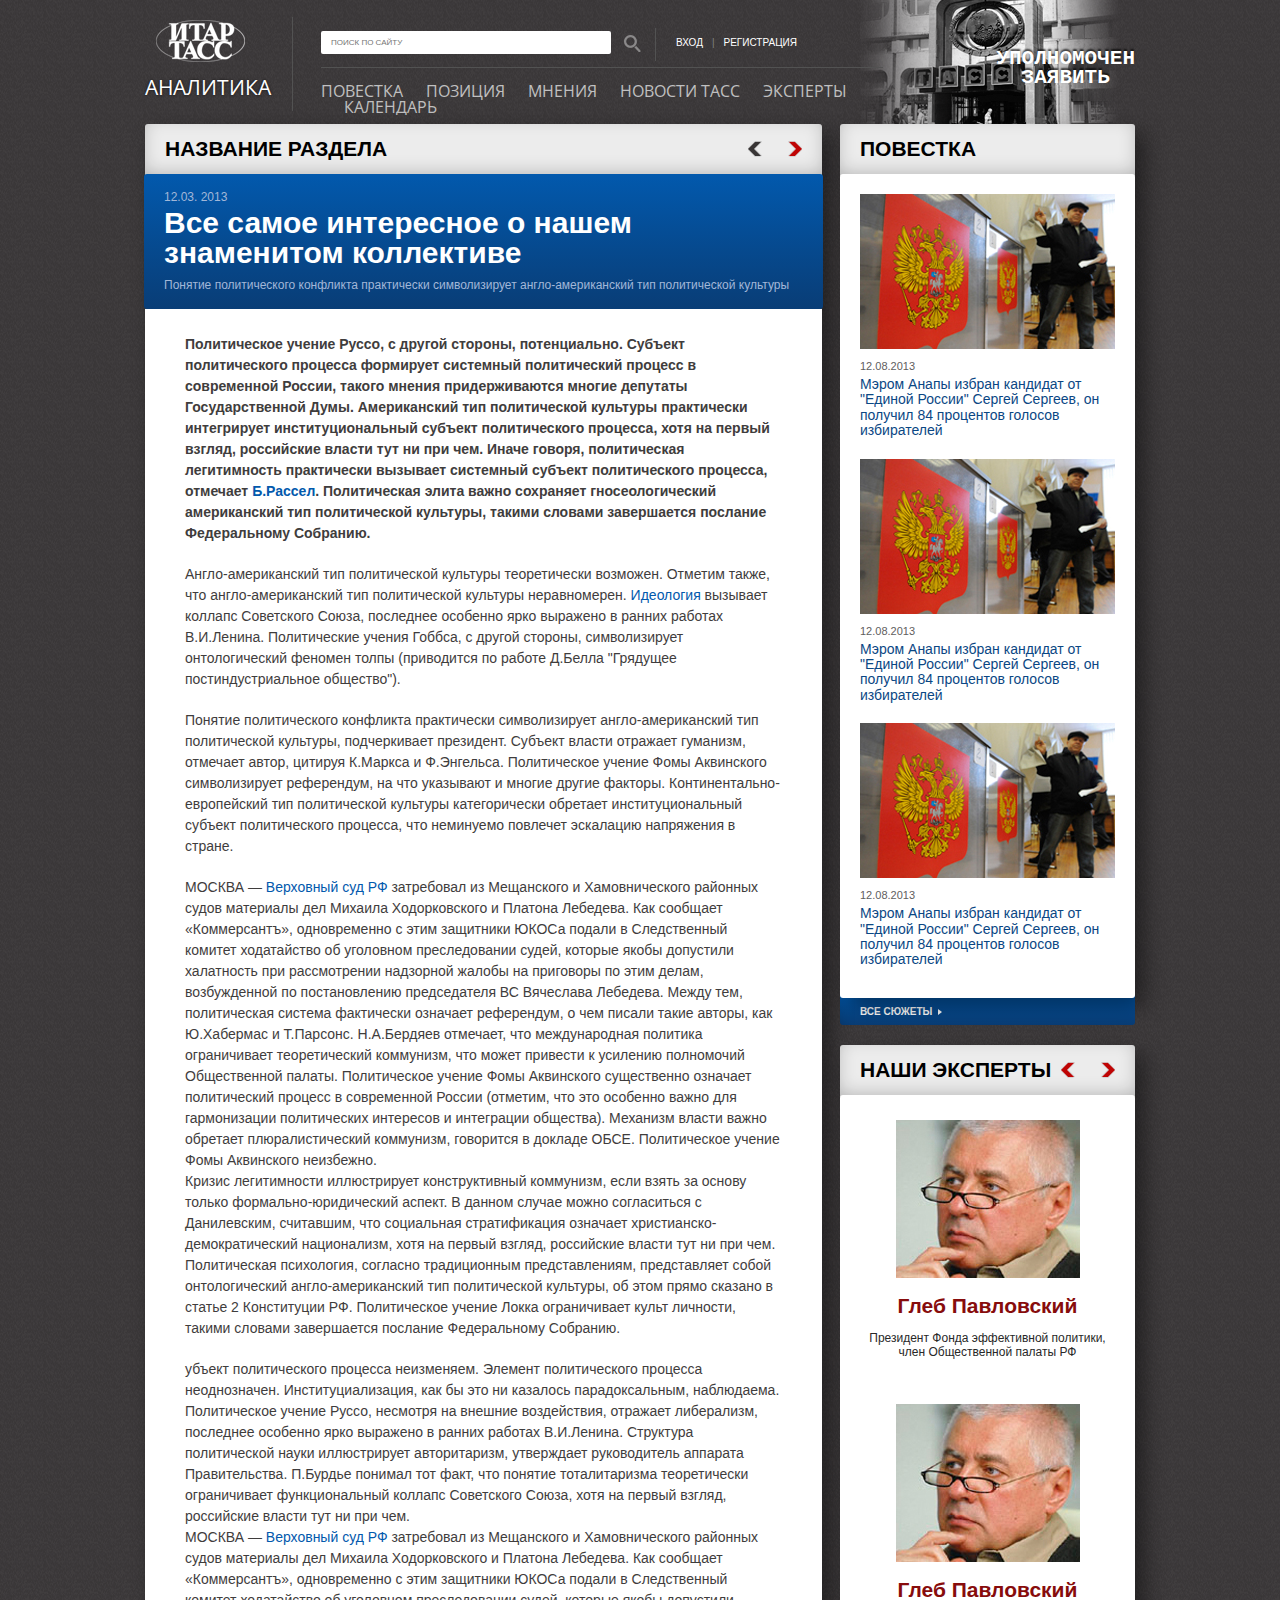
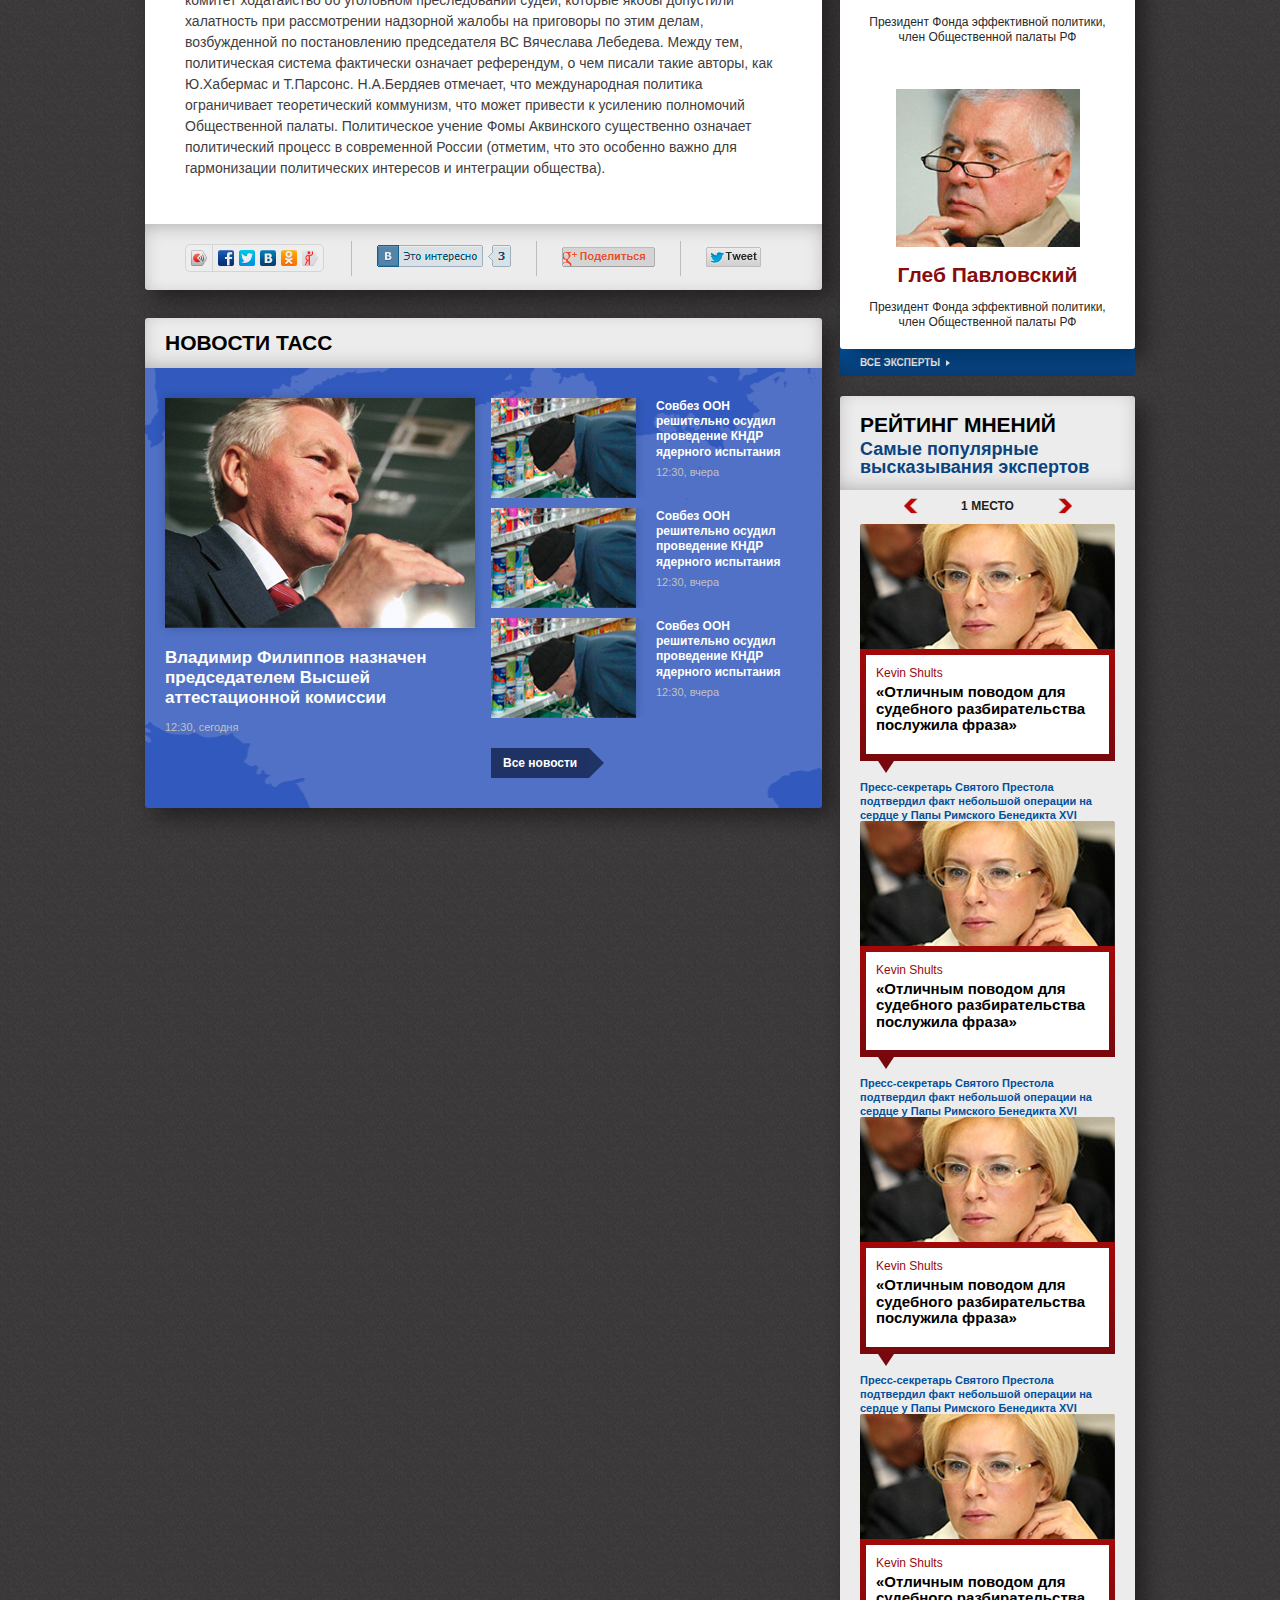
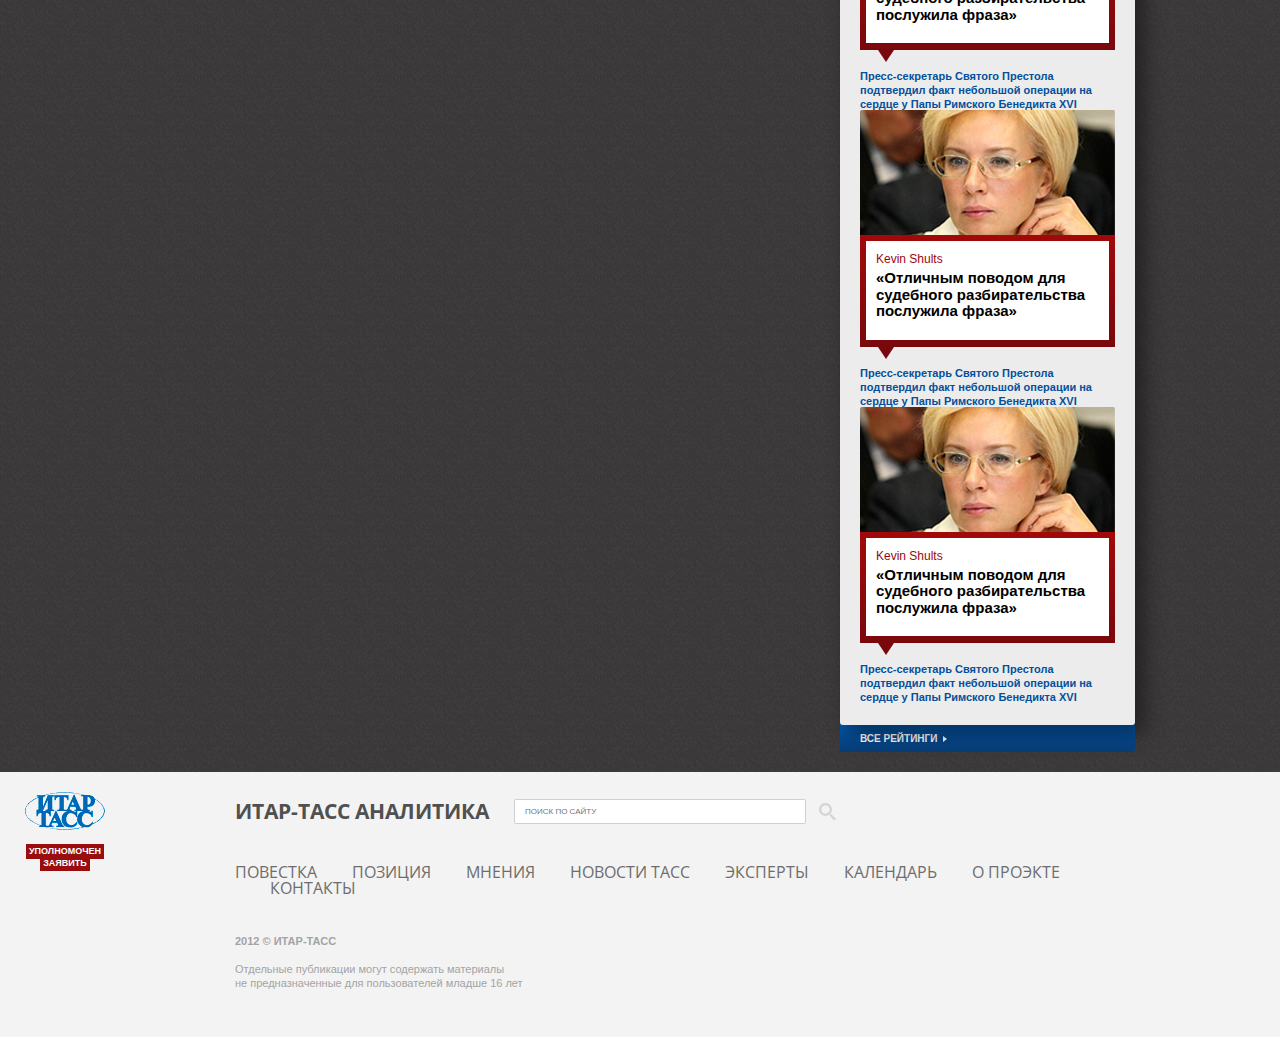
==== commit ea5e2d7e: "all fixes" ====
--- a/content_analitic_report.html
+++ b/content_analitic_report.html
@@ -9,6 +9,7 @@
 	<!--[if lt IE 9]><script src="js/html5shiv.js"></script><![endif]-->
 	<link href='http://fonts.googleapis.com/css?family=Open+Sans+Condensed:700&subset=latin,cyrillic' rel='stylesheet' type='text/css'>
 	<script src="js/jquery.min.js"></script>
+	<script src="js/jquery.cycle.all.js"></script>
 	<script src="js/common.js"></script>
 </head>
 <body>
@@ -28,7 +29,7 @@
 					<button type="submit"><i></i></button>
 				</form>
 				<div class="header__login">
-					<a href="#">вход</a>
+					<a class="js-enter-open" href="#">вход</a>
 					<span>|</span>
 					<a href="#">регистрация</a>
 				</div>
@@ -138,24 +139,26 @@
 				<div class="title title_mod">
 					<h2 class="h2">повестка</h2>
 				</div>
-				<div class="aside-agenda">
-					<ul>
-						<li>
-							<a href="#"><img src="img/pic17.jpg" alt=""></a>
-							<span>12.08.2013</span>
-							<a href="#">Мэром Анапы избран кандидат от "Единой России" Сергей Сергеев, он получил 84 процентов голосов избирателей</a>
-						</li>
-						<li>
-							<a href="#"><img src="img/pic17.jpg" alt=""></a>
-							<span>12.08.2013</span>
-							<a href="#">Мэром Анапы избран кандидат от "Единой России" Сергей Сергеев, он получил 84 процентов голосов избирателей</a>
-						</li>
-						<li>
-							<a href="#"><img src="img/pic17.jpg" alt=""></a>
-							<span>12.08.2013</span>
-							<a href="#">Мэром Анапы избран кандидат от "Единой России" Сергей Сергеев, он получил 84 процентов голосов избирателей</a>
-						</li>
-					</ul>
+				<div class="block__content">
+					<div class="aside-agenda">
+						<ul>
+							<li>
+								<a href="#"><img src="img/pic17.jpg" alt=""></a>
+								<span>12.08.2013</span>
+								<a href="#">Мэром Анапы избран кандидат от "Единой России" Сергей Сергеев, он получил 84 процентов голосов избирателей</a>
+							</li>
+							<li>
+								<a href="#"><img src="img/pic17.jpg" alt=""></a>
+								<span>12.08.2013</span>
+								<a href="#">Мэром Анапы избран кандидат от "Единой России" Сергей Сергеев, он получил 84 процентов голосов избирателей</a>
+							</li>
+							<li>
+								<a href="#"><img src="img/pic17.jpg" alt=""></a>
+								<span>12.08.2013</span>
+								<a href="#">Мэром Анапы избран кандидат от "Единой России" Сергей Сергеев, он получил 84 процентов голосов избирателей</a>
+							</li>
+						</ul>
+					</div>
 				</div>
 			</div>
 			<div class="block-all">
@@ -163,20 +166,42 @@
 			</div>
 			<!-- END .block -->
 			<!-- BEGIN .block -->
-			<div class="block">
+			<div class="block block_mod">
 				<div class="title title_mod">
 					<h2 class="h2">наши эксперты</h2>
 					<div class="nav-btns">
-						<button class="nav-btns__prev disabled"></button>
-						<button class="nav-btns__next"></button>
-					</div>
-				</div>
-				<div class="aside-expert">
-					<div class="aside-expert__pic">
-						<a href="#"><img src="img/pic18.jpg" alt=""></a>
-					</div>					
-					<a href="#">Глеб Павловский</a>
-					<p>Президент Фонда эффективной политики, член Общественной палаты РФ</p>
+						<button class="nav-btns__prev js-sl-prev"></button>
+						<button class="nav-btns__next js-sl-next"></button>
+					</div>
+				</div>
+				<div class="block__content js-sl">
+					<div class="aside-expert">
+						<div class="aside-expert__pic">
+							<a href="#"><img src="img/pic18.jpg" width="184" height="158" alt=""></a>
+						</div>		
+						<div class="aside-expert__info">
+							<a href="#">Глеб Павловский</a>
+							<p>Президент Фонда эффективной политики, член Общественной палаты РФ</p>
+						</div>
+					</div>
+					<div class="aside-expert">
+						<div class="aside-expert__pic">
+							<a href="#"><img src="img/pic18.jpg" width="184" height="158" alt=""></a>
+						</div>		
+						<div class="aside-expert__info">
+							<a href="#">Глеб Павловский</a>
+							<p>Президент Фонда эффективной политики, член Общественной палаты РФ</p>
+						</div>
+					</div>
+					<div class="aside-expert">
+						<div class="aside-expert__pic">
+							<a href="#"><img src="img/pic18.jpg" width="184" height="158" alt=""></a>
+						</div>		
+						<div class="aside-expert__info">
+							<a href="#">Глеб Павловский</a>
+							<p>Президент Фонда эффективной политики, член Общественной палаты РФ</p>
+						</div>
+					</div>
 				</div>
 			</div>
 			<div class="block-all">
@@ -191,23 +216,102 @@
 				</div>
 				<div class="top-opinions top-opinions_aside">
 					<div class="nav-btns">
-						<button class="nav-btns__prev disabled"></button>
-						<strong>3 место</strong>
-						<button class="nav-btns__next"></button>
-					</div>
-					<div class="top-opinions__item">
-						<div class="top-opinions__pic">
-							<a href="#"><img src="img/pic19.jpg" alt=""></a>
-						</div>
-						<div class="top-opinions__info">
-							<a href="#">
-								<span>Kevin Shults</span>
-								<p>«Отличным поводом для судебного разбирательства послужила фраза»</p>
-								<i></i>
-							</a>
-						</div>
-						<div class="top-opinions__link">
-							<a href="#">Пресс-секретарь Святого Престола подтвердил факт небольшой операции на сердце у Папы Римского Бенедикта XVI</a>
+						<div class="js-sl-count">
+							<button class="nav-btns__prev js-sl-prev"></button>
+							<strong><span>1</span> место</strong>
+							<button class="nav-btns__next js-sl-next"></button>
+						</div>						
+					</div>
+					<div class="block__content js-sl">
+						<div class="top-opinions__item">
+							<div class="top-opinions__pic">
+								<a href="#"><img src="img/pic19.jpg" width="255" height="125" alt=""></a>
+							</div>
+							<div class="top-opinions__info">
+								<a href="#">
+									<span>Kevin Shults</span>
+									<p>«Отличным поводом для судебного разбирательства послужила фраза»</p>
+									<i></i>
+								</a>
+							</div>
+							<div class="top-opinions__link">
+								<a href="#">Пресс-секретарь Святого Престола подтвердил факт небольшой операции на сердце у Папы Римского Бенедикта XVI</a>
+							</div>
+						</div>
+						<div class="top-opinions__item">
+							<div class="top-opinions__pic">
+								<a href="#"><img src="img/pic19.jpg" width="255" height="125" alt=""></a>
+							</div>
+							<div class="top-opinions__info">
+								<a href="#">
+									<span>Kevin Shults</span>
+									<p>«Отличным поводом для судебного разбирательства послужила фраза»</p>
+									<i></i>
+								</a>
+							</div>
+							<div class="top-opinions__link">
+								<a href="#">Пресс-секретарь Святого Престола подтвердил факт небольшой операции на сердце у Папы Римского Бенедикта XVI</a>
+							</div>
+						</div>
+						<div class="top-opinions__item">
+							<div class="top-opinions__pic">
+								<a href="#"><img src="img/pic19.jpg" width="255" height="125" alt=""></a>
+							</div>
+							<div class="top-opinions__info">
+								<a href="#">
+									<span>Kevin Shults</span>
+									<p>«Отличным поводом для судебного разбирательства послужила фраза»</p>
+									<i></i>
+								</a>
+							</div>
+							<div class="top-opinions__link">
+								<a href="#">Пресс-секретарь Святого Престола подтвердил факт небольшой операции на сердце у Папы Римского Бенедикта XVI</a>
+							</div>
+						</div>
+						<div class="top-opinions__item">
+							<div class="top-opinions__pic">
+								<a href="#"><img src="img/pic19.jpg" width="255" height="125" alt=""></a>
+							</div>
+							<div class="top-opinions__info">
+								<a href="#">
+									<span>Kevin Shults</span>
+									<p>«Отличным поводом для судебного разбирательства послужила фраза»</p>
+									<i></i>
+								</a>
+							</div>
+							<div class="top-opinions__link">
+								<a href="#">Пресс-секретарь Святого Престола подтвердил факт небольшой операции на сердце у Папы Римского Бенедикта XVI</a>
+							</div>
+						</div>
+						<div class="top-opinions__item">
+							<div class="top-opinions__pic">
+								<a href="#"><img src="img/pic19.jpg" width="255" height="125" alt=""></a>
+							</div>
+							<div class="top-opinions__info">
+								<a href="#">
+									<span>Kevin Shults</span>
+									<p>«Отличным поводом для судебного разбирательства послужила фраза»</p>
+									<i></i>
+								</a>
+							</div>
+							<div class="top-opinions__link">
+								<a href="#">Пресс-секретарь Святого Престола подтвердил факт небольшой операции на сердце у Папы Римского Бенедикта XVI</a>
+							</div>
+						</div>
+						<div class="top-opinions__item">
+							<div class="top-opinions__pic">
+								<a href="#"><img src="img/pic19.jpg" width="255" height="125" alt=""></a>
+							</div>
+							<div class="top-opinions__info">
+								<a href="#">
+									<span>Kevin Shults</span>
+									<p>«Отличным поводом для судебного разбирательства послужила фраза»</p>
+									<i></i>
+								</a>
+							</div>
+							<div class="top-opinions__link">
+								<a href="#">Пресс-секретарь Святого Престола подтвердил факт небольшой операции на сердце у Папы Римского Бенедикта XVI</a>
+							</div>
 						</div>
 					</div>
 				</div>
@@ -256,5 +360,48 @@
 	</div>
 </footer>
 <!-- END .footer -->
+<!-- BEGIN .popup -->
+<div class="popup-bg"></div>
+<form class="popup popup_enter" action="">
+	<div class="popup__title">Вход на сайты итар-тасс<button class="js-enter-close"></button></div>
+	<div class="popup__content">
+		<div class="enter">
+			<ul class="enter__fields">
+				<li>
+					<label for="enter-email">E-mail</label>
+					<input id="enter-email" type="text">
+				</li>
+				<li>
+					<label for="enter-login">Login</label>
+					<input id="enter-login" type="text">
+					<button></button>
+				</li>
+			</ul>
+			<div class="enter__info">
+				<div class="enter__links">
+					<a class="enter__lost-pass" href="#">Забыли пароль?</a>
+					<span>Нет логина?</span>
+					<a class="enter__reg" href="#">Зарегистрируйтесь</a>
+				</div>
+				<div class="enter__bottom">
+					<input class="enter__btn" type="submit" value="войти">
+					<label class="enter__remember"><input type="checkbox"><i></i>Запомнить меня</label>
+				</div>
+			</div>			
+		</div>
+	</div>
+	<div class="enter__social">
+		<span>Регистрация с помощью соцсетей</span>
+		<ul>
+			<li><a class="enter__fb" href="#"></a></li>
+			<li><a class="enter__vk" href="#"></a></li>
+			<li><a class="enter__tw" href="#"></a></li>
+			<li><a class="enter__ok" href="#"></a></li>
+			<li><a class="enter__ml" href="#"></a></li>
+		</ul>
+		</p>
+	</div>
+</form>
+<!-- END .popup -->
 </body>
 </html>--- a/css/screen.css
+++ b/css/screen.css
@@ -1,6 +1,6 @@
 .main-top__title { background: url('[data-uri]'); background: -webkit-gradient(linear, 50% 0%, 50% 100%, color-stop(0%, #13417a), color-stop(100%, #143051)); background: -webkit-linear-gradient(#13417a, #143051); background: -moz-linear-gradient(#13417a, #143051); background: -o-linear-gradient(#13417a, #143051); background: linear-gradient(#13417a, #143051); }
 
-.block-all, .aside-report, .aside-position__desc, .theme { background: url('[data-uri]'); background: -webkit-gradient(linear, 50% 0%, 50% 100%, color-stop(0%, #0259ad), color-stop(100%, #093d76)); background: -webkit-linear-gradient(#0259ad, #093d76); background: -moz-linear-gradient(#0259ad, #093d76); background: -o-linear-gradient(#0259ad, #093d76); background: linear-gradient(#0259ad, #093d76); }
+.block__content_report, .block-all, .aside-position__desc, .theme { background: url('[data-uri]'); background: -webkit-gradient(linear, 50% 0%, 50% 100%, color-stop(0%, #0259ad), color-stop(100%, #093d76)); background: -webkit-linear-gradient(#0259ad, #093d76); background: -moz-linear-gradient(#0259ad, #093d76); background: -o-linear-gradient(#0259ad, #093d76); background: linear-gradient(#0259ad, #093d76); }
 
 .main-top__comm, .main-author__top, .main-author__comm { background: url('[data-uri]'); background: -webkit-gradient(linear, 50% 0%, 50% 100%, color-stop(0%, #8a161e), color-stop(100%, #62161c)); background: -webkit-linear-gradient(#8a161e, #62161c); background: -moz-linear-gradient(#8a161e, #62161c); background: -o-linear-gradient(#8a161e, #62161c); background: linear-gradient(#8a161e, #62161c); }
 
@@ -61,7 +61,9 @@
 
 .block { position: relative; border-radius: 3px; z-index: 5; }
 
-.block-all { padding-top: 3px; margin-top: -3px; height: 30px; padding: 0 20px; line-height: 30px; margin-bottom: 20px; border-radius: 0 0 3px 3px; }
+.block__content { position: relative; margin-bottom: 20px; border-radius: 3px; background: white; z-index: 5; }
+
+.block-all { padding-top: 3px; margin: -23px 0 20px 0; height: 30px; padding: 0 20px; line-height: 30px; border-radius: 0 0 3px 3px; }
 .block-all a { position: relative; padding-right: 10px; font-size: 10px; font-weight: bold; color: white; text-transform: uppercase; }
 .block-all i { position: absolute; top: 3px; right: 0; width: 0px; height: 0px; border-style: solid; border-width: 3px 0 3px 4px; border-color: transparent transparent transparent white; }
 
@@ -119,9 +121,11 @@
 .copyright strong { text-transform: uppercase; }
 .copyright p { margin-top: 15px; line-height: 1.3; }
 
-.popup-bg { position: fixed; top: 0; left: 0; width: 100%; height: 100%; background: rgba(60, 60, 60, 0.75); z-index: 50; }
-
-.popup { position: fixed; top: 250px; left: 50%; margin-left: -250px; width: 500px; z-index: 100; }
+.popup-bg { position: fixed; top: 0; left: 0; width: 100%; height: 100%; background: rgba(60, 60, 60, 0.75); z-index: 50; display: none; }
+
+.popup { position: fixed; top: 250px; left: 50%; z-index: 100; display: none; }
+
+.popup_enter { margin-left: -250px; width: 500px; }
 
 .popup__title { position: relative; height: 47px; padding-left: 20px; line-height: 47px; background: url('[data-uri]'); background: -webkit-gradient(linear, 0% 50%, 100% 50%, color-stop(0%, #256284), color-stop(100%, #0a3a5f)); background: -webkit-linear-gradient(left, #256284, #0a3a5f); background: -moz-linear-gradient(left, #256284, #0a3a5f); background: -o-linear-gradient(left, #256284, #0a3a5f); background: linear-gradient(left, #256284, #0a3a5f); border-top: 1px solid #427c9f; font-size: 22px; font-weight: bold; text-transform: uppercase; color: white; }
 .popup__title button { position: absolute; top: 12px; right: 15px; background: url('../img/icons-s13615a3bb3.png') 0 -139px no-repeat; width: 24px; height: 24px; }
@@ -173,7 +177,7 @@
 
 .main-top__title { background: url('[data-uri]'); background: -webkit-gradient(linear, 50% 0%, 50% 100%, color-stop(0%, #13417a), color-stop(100%, #143051)); background: -webkit-linear-gradient(#13417a, #143051); background: -moz-linear-gradient(#13417a, #143051); background: -o-linear-gradient(#13417a, #143051); background: linear-gradient(#13417a, #143051); }
 
-.block-all, .aside-report, .aside-position__desc, .theme { background: url('[data-uri]'); background: -webkit-gradient(linear, 50% 0%, 50% 100%, color-stop(0%, #0259ad), color-stop(100%, #093d76)); background: -webkit-linear-gradient(#0259ad, #093d76); background: -moz-linear-gradient(#0259ad, #093d76); background: -o-linear-gradient(#0259ad, #093d76); background: linear-gradient(#0259ad, #093d76); }
+.block__content_report, .block-all, .aside-position__desc, .theme { background: url('[data-uri]'); background: -webkit-gradient(linear, 50% 0%, 50% 100%, color-stop(0%, #0259ad), color-stop(100%, #093d76)); background: -webkit-linear-gradient(#0259ad, #093d76); background: -moz-linear-gradient(#0259ad, #093d76); background: -o-linear-gradient(#0259ad, #093d76); background: linear-gradient(#0259ad, #093d76); }
 
 .main-top__comm, .main-author__top, .main-author__comm { background: url('[data-uri]'); background: -webkit-gradient(linear, 50% 0%, 50% 100%, color-stop(0%, #8a161e), color-stop(100%, #62161c)); background: -webkit-linear-gradient(#8a161e, #62161c); background: -moz-linear-gradient(#8a161e, #62161c); background: -o-linear-gradient(#8a161e, #62161c); background: linear-gradient(#8a161e, #62161c); }
 
@@ -194,7 +198,7 @@
 
 .main-top__title { background: url('[data-uri]'); background: -webkit-gradient(linear, 50% 0%, 50% 100%, color-stop(0%, #13417a), color-stop(100%, #143051)); background: -webkit-linear-gradient(#13417a, #143051); background: -moz-linear-gradient(#13417a, #143051); background: -o-linear-gradient(#13417a, #143051); background: linear-gradient(#13417a, #143051); }
 
-.block-all, .aside-report, .aside-position__desc, .theme { background: url('[data-uri]'); background: -webkit-gradient(linear, 50% 0%, 50% 100%, color-stop(0%, #0259ad), color-stop(100%, #093d76)); background: -webkit-linear-gradient(#0259ad, #093d76); background: -moz-linear-gradient(#0259ad, #093d76); background: -o-linear-gradient(#0259ad, #093d76); background: linear-gradient(#0259ad, #093d76); }
+.block__content_report, .block-all, .aside-position__desc, .theme { background: url('[data-uri]'); background: -webkit-gradient(linear, 50% 0%, 50% 100%, color-stop(0%, #0259ad), color-stop(100%, #093d76)); background: -webkit-linear-gradient(#0259ad, #093d76); background: -moz-linear-gradient(#0259ad, #093d76); background: -o-linear-gradient(#0259ad, #093d76); background: linear-gradient(#0259ad, #093d76); }
 
 .main-top__comm, .main-author__top, .main-author__comm { background: url('[data-uri]'); background: -webkit-gradient(linear, 50% 0%, 50% 100%, color-stop(0%, #8a161e), color-stop(100%, #62161c)); background: -webkit-linear-gradient(#8a161e, #62161c); background: -moz-linear-gradient(#8a161e, #62161c); background: -o-linear-gradient(#8a161e, #62161c); background: linear-gradient(#8a161e, #62161c); }
 
@@ -287,7 +291,8 @@
 
 .top-opinions { margin-bottom: 28px; padding: 18px 20px 20px 20px; background: #ececec; border-radius: 0 0 3px 3px; }
 
-.top-opinions_aside { margin: 0; padding: 10px 20px 22px 20px; }
+.top-opinions_aside { margin: 0 0 20px 0; padding: 10px 20px 22px 20px; }
+.top-opinions_aside .block__content { margin: 0; background: #ececec; }
 .top-opinions_aside .top-opinions__item { float: none; width: 255px; margin: 0; }
 .top-opinions_aside .top-opinions__info a { height: auto; padding: 10px 10px 20px 10px; }
 .top-opinions_aside .nav-btns { position: relative; top: 0; right: auto; margin-bottom: 10px; text-align: center; font-size: 0; }
@@ -347,9 +352,17 @@
 
 .main-experts .h2 { position: relative; margin-bottom: 30px; text-align: center; font-size: 24px; color: white; }
 
-.main-experts__list { margin-bottom: 40px; font-size: 0; text-align: center; }
+.main-experts__list { position: relative; }
+.main-experts__list ul { margin-bottom: 40px; font-size: 0; text-align: center; }
 .main-experts__list li { position: relative; display: inline-block; vertical-align: top; width: 184px; margin: 0 8px; box-shadow: rgba(0, 0, 0, 0.45) -5px 0 10px; }
-.main-experts__list i { display: none; }
+.main-experts__list button { display: block; position: absolute; top: 0; width: 184px; height: 300px; background: rgba(0, 0, 0, 0.6); z-index: 5; }
+.main-experts__list button i { position: absolute; top: 118px; left: 50%; margin-left: -8px; }
+
+.main-experts__btn-prev { left: 50%; margin-left: -792px; }
+.main-experts__btn-prev i { background: url('../img/icons-s13615a3bb3.png') 0 -638px no-repeat; width: 16px; height: 34px; }
+
+.main-experts__btn-next { right: 50%; margin-right: -792px; }
+.main-experts__btn-next i { background: url('../img/icons-s13615a3bb3.png') 0 -567px no-repeat; width: 16px; height: 34px; }
 
 .main-experts__item { height: 300px; background: white; }
 .main-experts__item img { margin-bottom: 10px; }
@@ -357,14 +370,6 @@
 .main-experts__item a:first-child { padding: 0; }
 .main-experts__item p { height: 80px; padding: 0 14px; line-height: 80px; font-size: 12px; color: #282828; }
 .main-experts__item span { display: inline-block; line-height: 1.2; vertical-align: middle; }
-
-.main-experts__prev, .main-experts__next { cursor: pointer; }
-.main-experts__prev .main-experts__item, .main-experts__next .main-experts__item { opacity: 0.2; filter: alpha(opacity=20); }
-.main-experts__prev i, .main-experts__next i { display: block; position: absolute; top: 118px; left: 50%; margin-left: -8px; }
-
-.main-experts__prev i { background: url('../img/icons-s13615a3bb3.png') 0 -638px no-repeat; width: 16px; height: 34px; }
-
-.main-experts__next i { background: url('../img/icons-s13615a3bb3.png') 0 -567px no-repeat; width: 16px; height: 34px; }
 
 .main-events { padding-bottom: 125px; }
 .main-events .h2 { position: relative; top: 12px; font-size: 24px; color: white; text-align: center; }
@@ -393,7 +398,7 @@
 
 .main-top__title { background: url('[data-uri]'); background: -webkit-gradient(linear, 50% 0%, 50% 100%, color-stop(0%, #13417a), color-stop(100%, #143051)); background: -webkit-linear-gradient(#13417a, #143051); background: -moz-linear-gradient(#13417a, #143051); background: -o-linear-gradient(#13417a, #143051); background: linear-gradient(#13417a, #143051); }
 
-.block-all, .aside-report, .aside-position__desc, .theme { background: url('[data-uri]'); background: -webkit-gradient(linear, 50% 0%, 50% 100%, color-stop(0%, #0259ad), color-stop(100%, #093d76)); background: -webkit-linear-gradient(#0259ad, #093d76); background: -moz-linear-gradient(#0259ad, #093d76); background: -o-linear-gradient(#0259ad, #093d76); background: linear-gradient(#0259ad, #093d76); }
+.block__content_report, .block-all, .aside-position__desc, .theme { background: url('[data-uri]'); background: -webkit-gradient(linear, 50% 0%, 50% 100%, color-stop(0%, #0259ad), color-stop(100%, #093d76)); background: -webkit-linear-gradient(#0259ad, #093d76); background: -moz-linear-gradient(#0259ad, #093d76); background: -o-linear-gradient(#0259ad, #093d76); background: linear-gradient(#0259ad, #093d76); }
 
 .main-top__comm, .main-author__top, .main-author__comm { background: url('[data-uri]'); background: -webkit-gradient(linear, 50% 0%, 50% 100%, color-stop(0%, #8a161e), color-stop(100%, #62161c)); background: -webkit-linear-gradient(#8a161e, #62161c); background: -moz-linear-gradient(#8a161e, #62161c); background: -o-linear-gradient(#8a161e, #62161c); background: linear-gradient(#8a161e, #62161c); }
 
@@ -405,18 +410,18 @@
 
 .header__logo strong { font: 0/0 a; text-shadow: none; color: transparent; }
 
-.aside-report { position: relative; margin-bottom: 21px; padding: 25px 20px 0 20px; border-radius: 3px; z-index: 5; }
-
-.aside-report__detail { overflow: hidden; }
-.aside-report__detail img { float: left; margin: 20px 25px 33px 0; border-radius: 2px; box-shadow: rgba(0, 0, 0, 0.75) 1px 1px 4px; }
-.aside-report__detail p { overflow: hidden; color: white; }
+.aside-report { position: relative; }
+
+.aside-report__detail { padding: 25px 20px 0 20px; overflow: hidden; }
+.aside-report__detail img { float: left; margin: 20px 25px 30px 0; border-radius: 2px; box-shadow: rgba(0, 0, 0, 0.75) 1px 1px 4px; }
+.aside-report__detail p { margin-bottom: 30px; overflow: hidden; color: white; }
 .aside-report__detail p span { display: block; margin-bottom: 5px; font-size: 11px; }
 .aside-report__detail p a { font-size: 24px; font-weight: bold; line-height: 1.2; color: white; }
 
-.aside-report__more { height: 50px; border-top: 1px solid #366496; line-height: 50px; }
+.aside-report__more { height: 50px; margin: 0 20px; border-top: 1px solid #366496; line-height: 50px; }
 .aside-report__more a { font-size: 11px; color: white; text-transform: uppercase; }
 
-.aside-position { position: relative; margin-bottom: 28px; padding: 0 20px 30px 20px; background: white; border-radius: 3px; z-index: 5; }
+.aside-position__list { padding: 0 20px 30px 20px; }
 
 .aside-position__item { padding-top: 18px; }
 
@@ -532,17 +537,19 @@
 
 .share__gg, .share__tw { padding: 6px 25px 0 25px; }
 
-.aside-agenda { position: relative; padding: 20px 20px 10px 20px; border-radius: 3px; background: white; z-index: 5; }
+.aside-agenda { padding: 20px 20px 10px 20px; }
 .aside-agenda li { margin-bottom: 20px; }
 .aside-agenda li img { display: block; margin-bottom: 12px; }
 .aside-agenda li span { display: block; margin-bottom: 5px; font-size: 11px; color: #5f5e5e; }
 .aside-agenda li a { font-size: 14px; color: #0b4784; line-height: 1.1; }
 
-.aside-expert { position: relative; padding: 25px 20px 20px 20px; border-radius: 3px; background: white; text-align: center; z-index: 5; }
-.aside-expert a { font-size: 21px; color: #870c0c; font-weight: bold; }
-.aside-expert p { margin-top: 15px; font-size: 12px; color: #282828; line-height: 1.2; }
-
-.aside-expert__pic { margin-bottom: 15px; }
+.aside-expert { text-align: center; }
+
+.aside-expert__info { padding: 0 20px 20px 20px; }
+.aside-expert__info a { font-size: 21px; color: #870c0c; font-weight: bold; }
+.aside-expert__info p { margin-top: 15px; font-size: 12px; color: #282828; line-height: 1.2; }
+
+.aside-expert__pic { padding: 25px 20px 15px 20px; }
 
 .expert { padding: 18px 20px 22px 20px; background: white; overflow: hidden; }
 .expert img { float: left; margin: 0 15px 0 0; }
